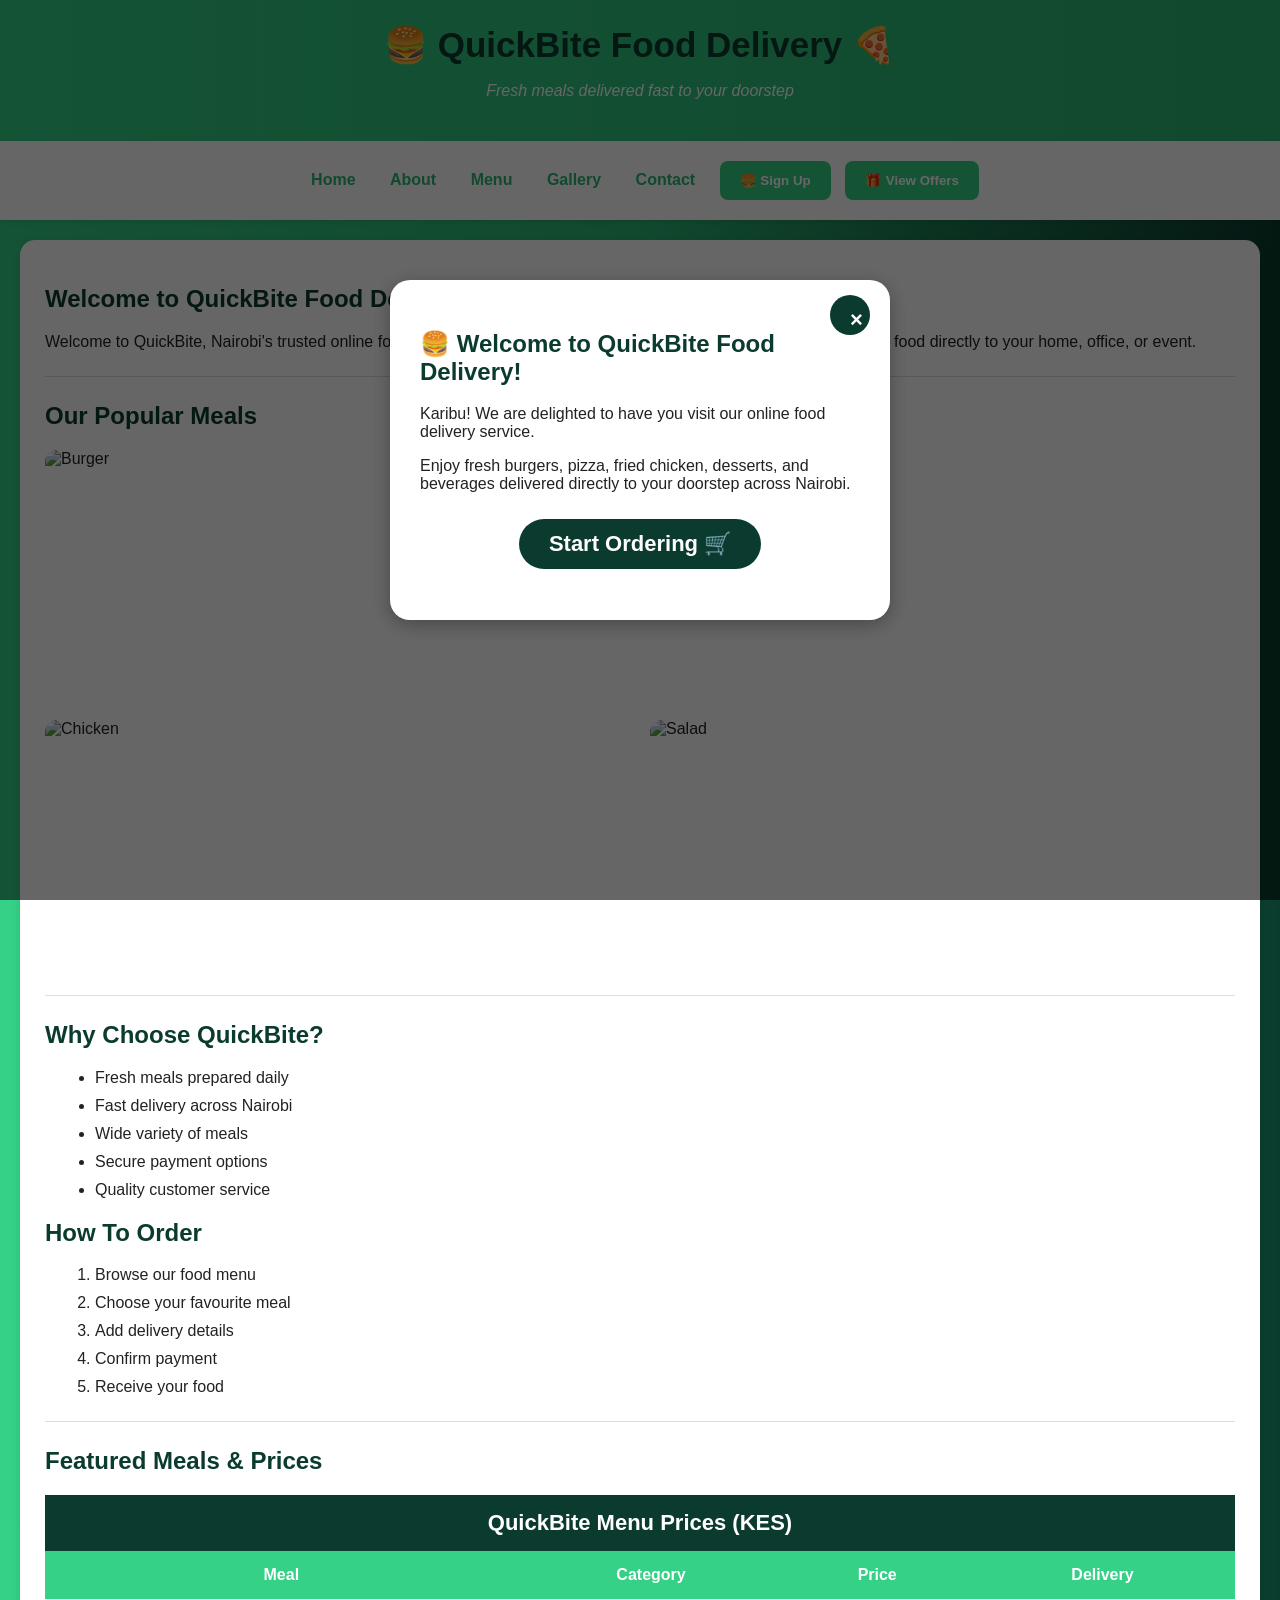
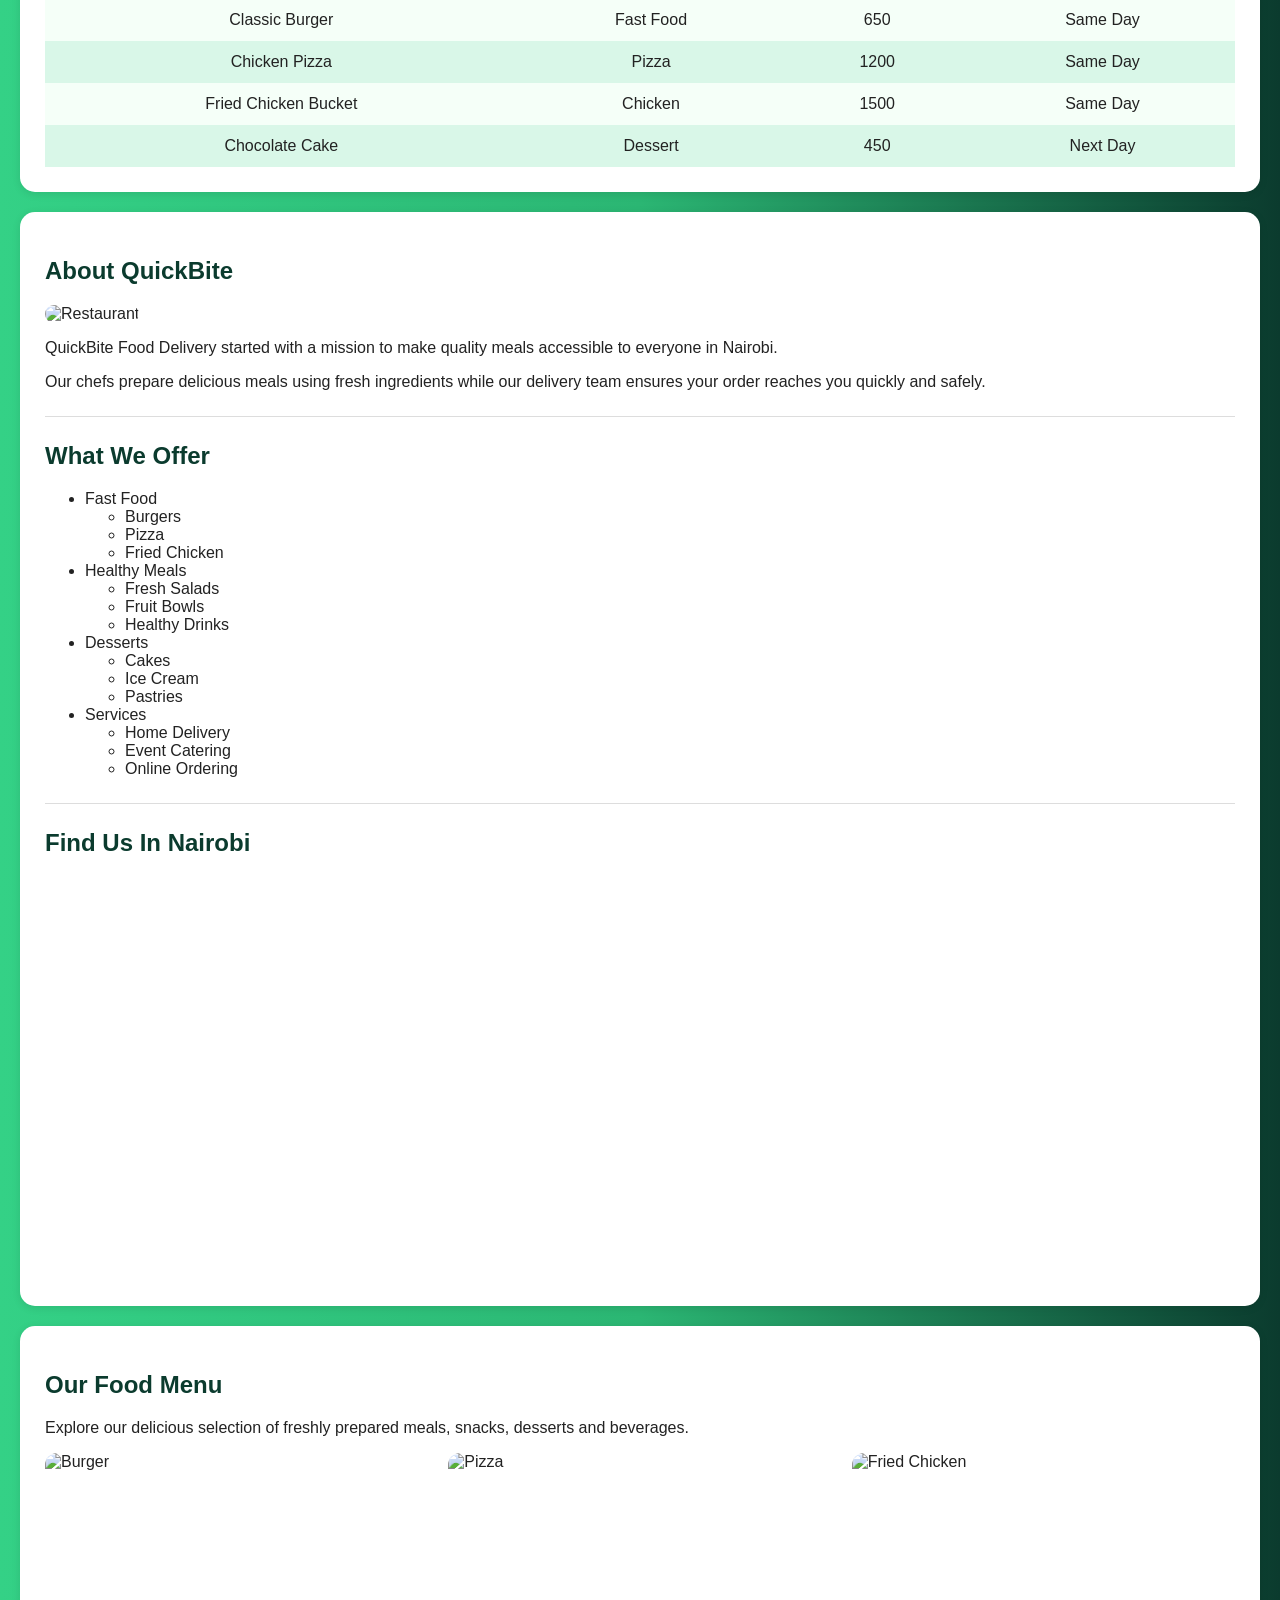
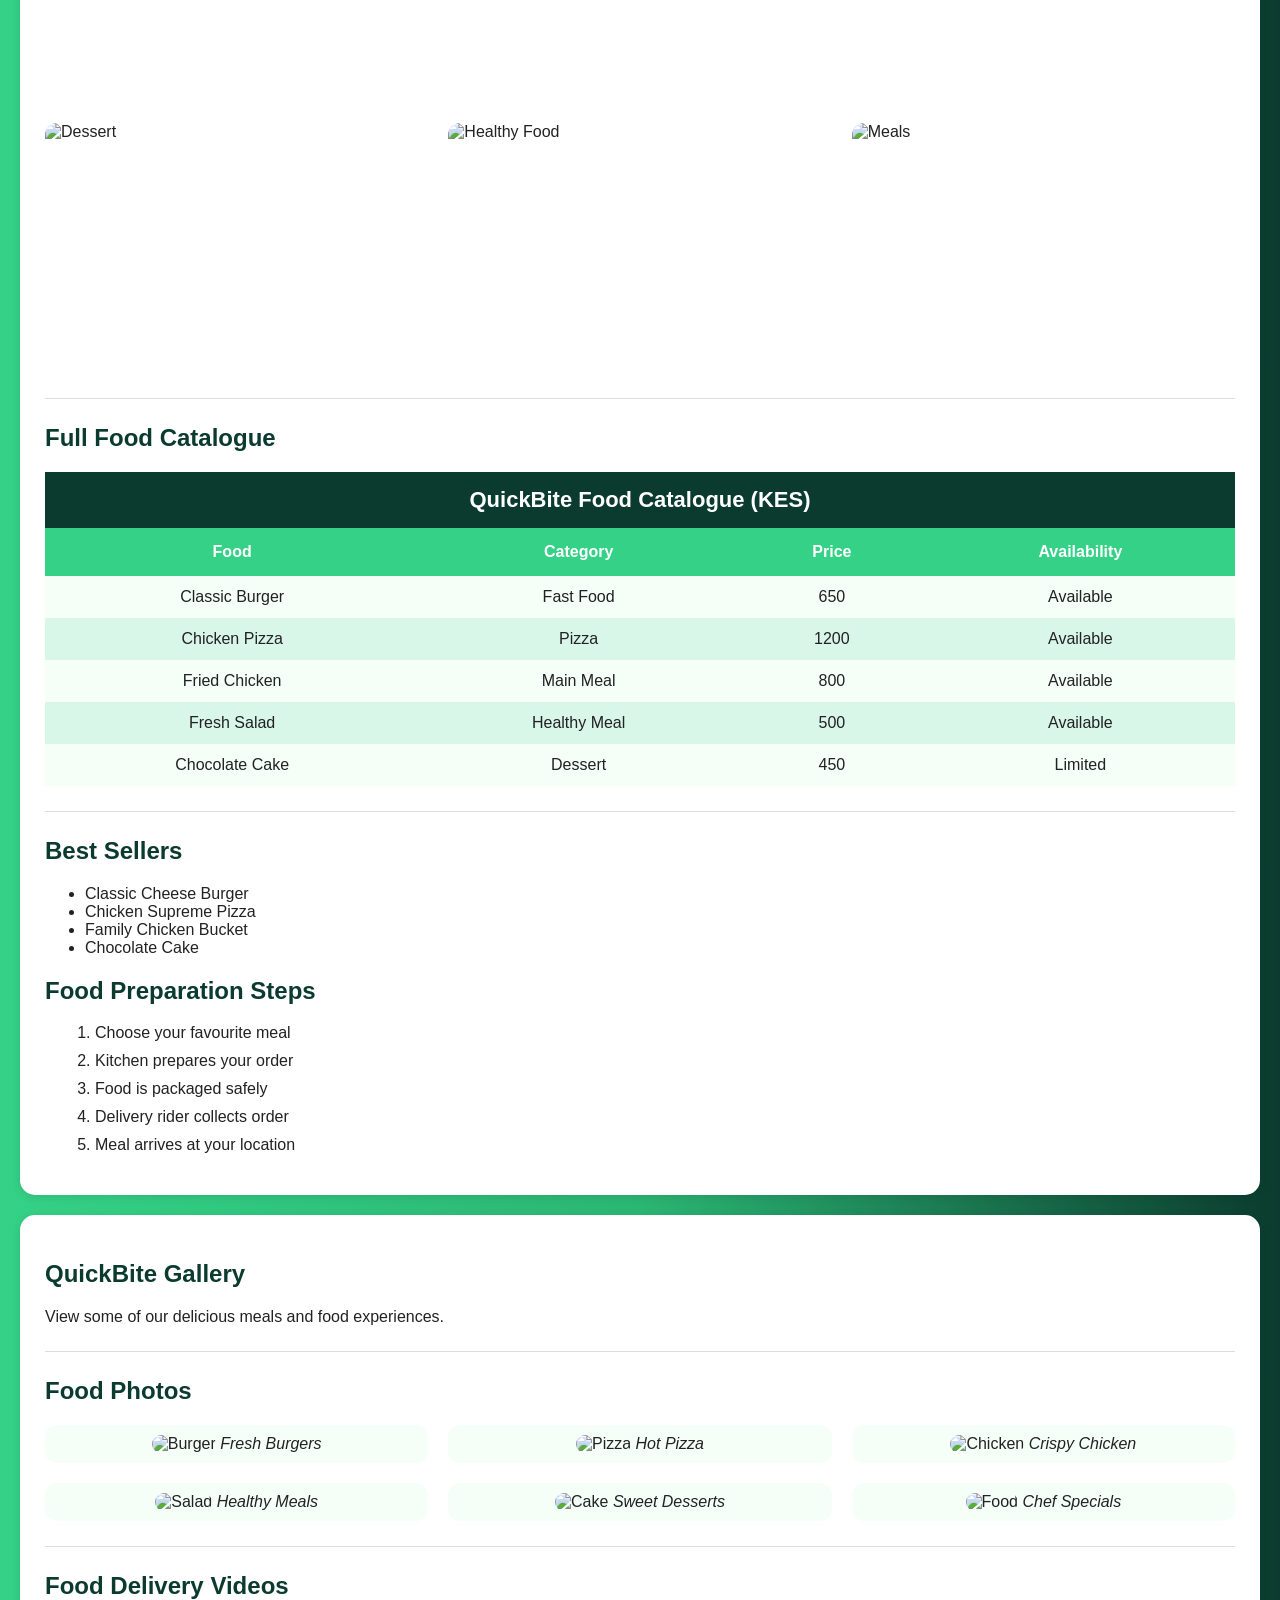
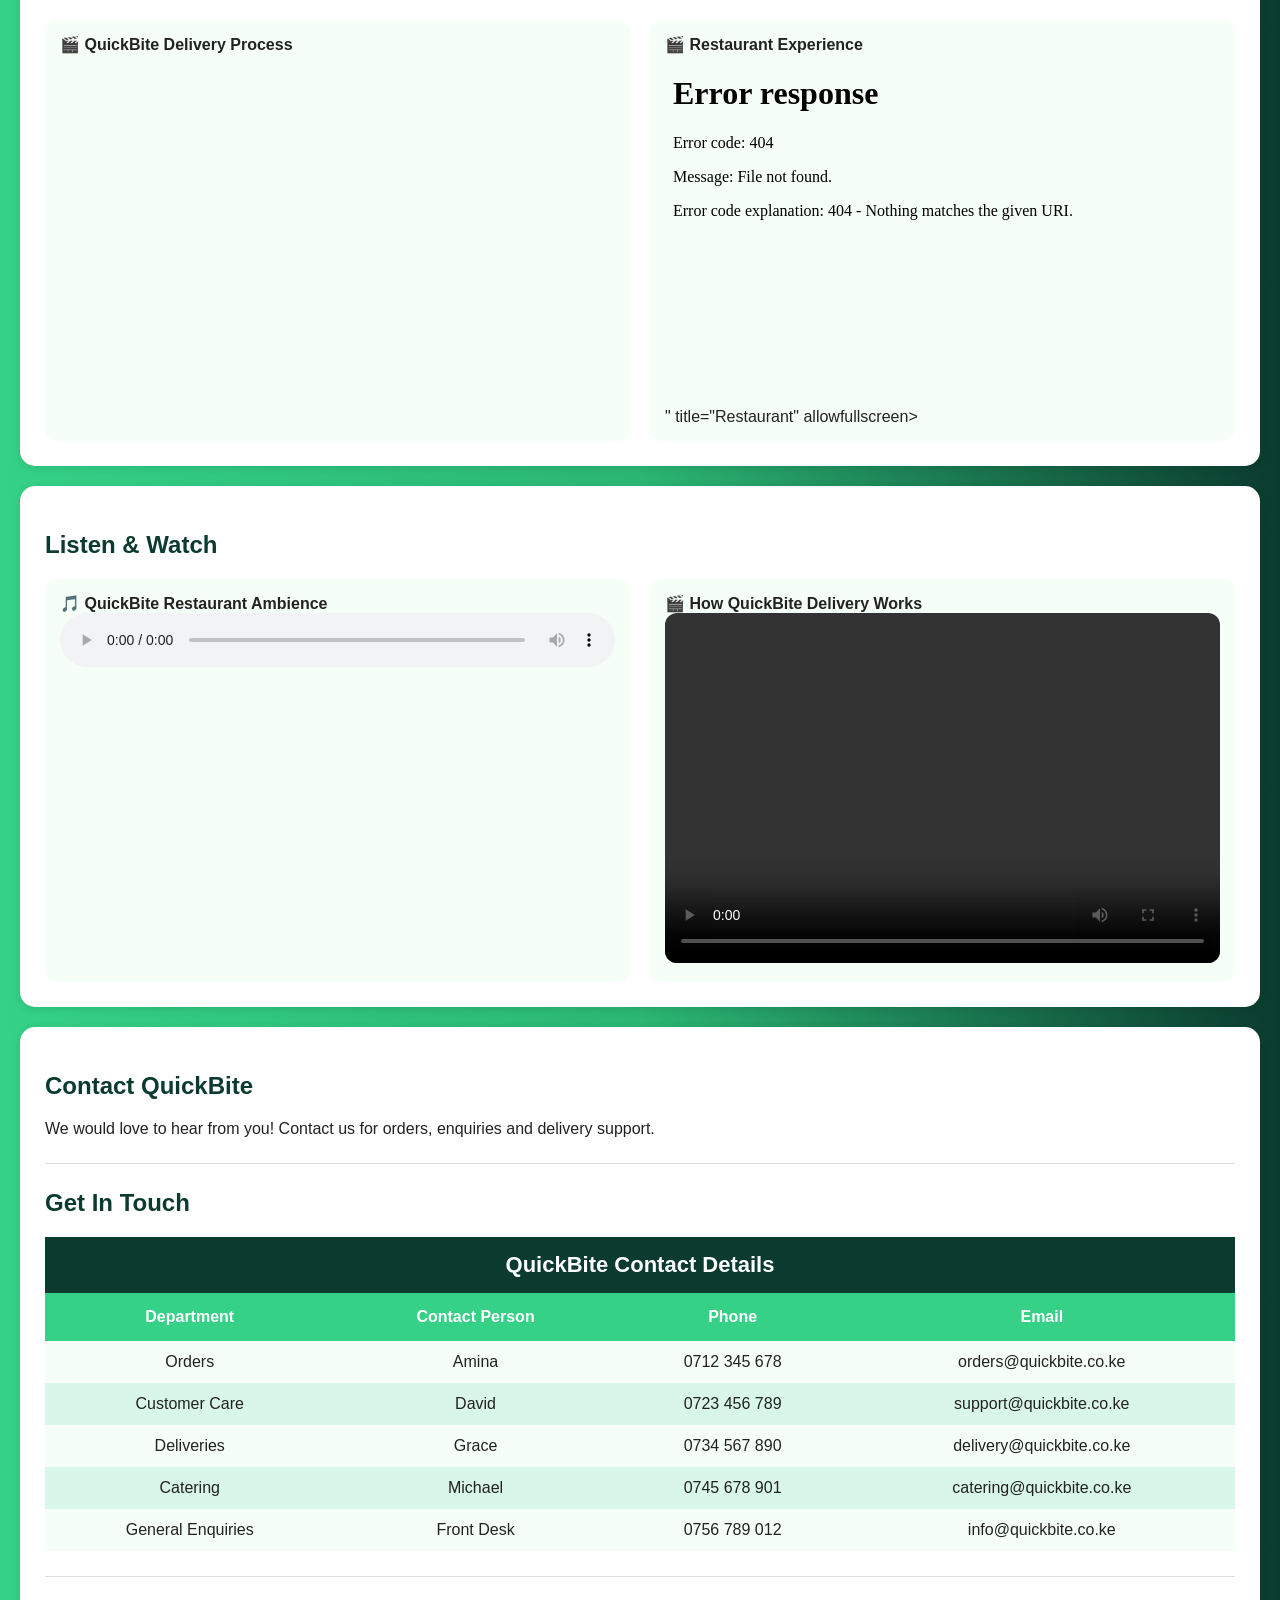
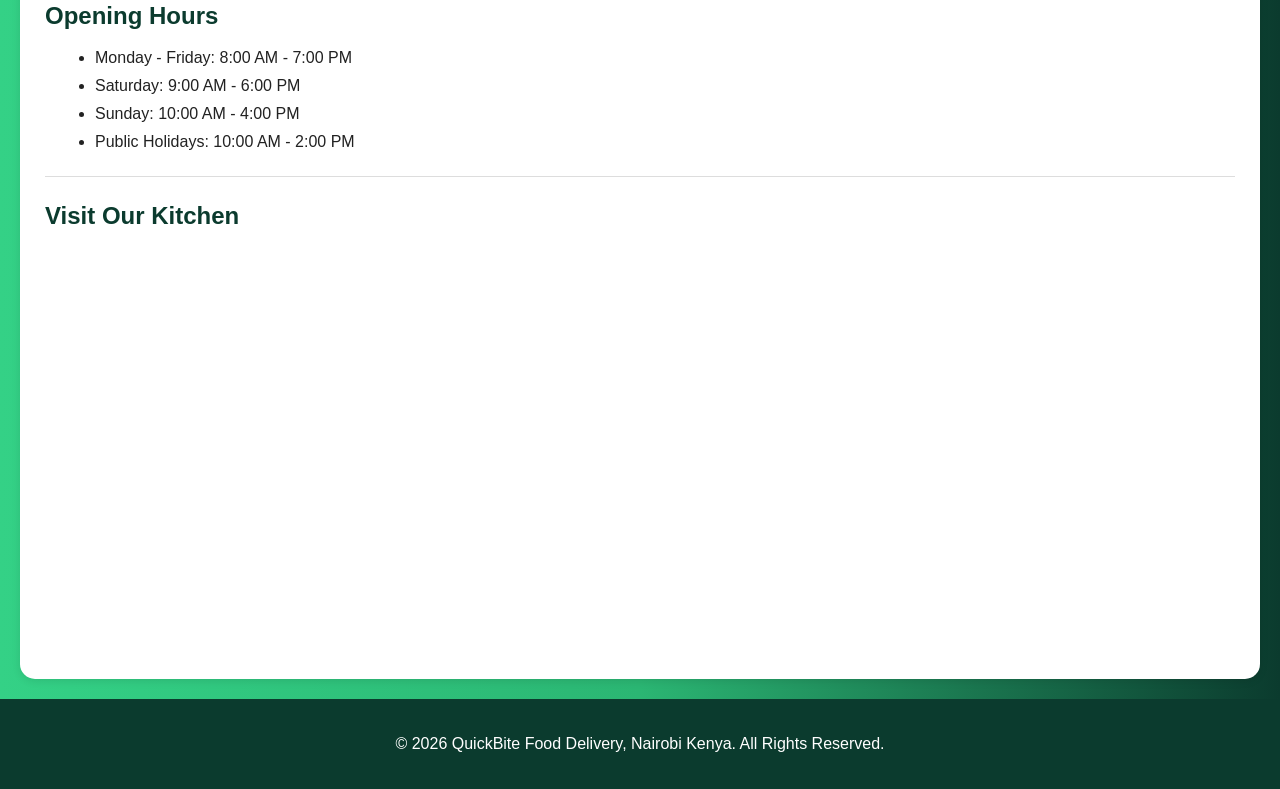
==== index.html @ 3ad2964c "Update" ====
<!DOCTYPE html>
<html lang="en">
<head>
<meta charset="UTF-8">
<meta name="viewport" content="width=device-width,initial-scale=1.0">
<title>QuickBite Food Delivery</title>
<link rel="stylesheet" href="styles.css">
</head>
<body>

<header>
<h1>🍔 QuickBite Food Delivery 🍕</h1>
<p><em>Fresh meals delivered fast to your doorstep</em></p>
</header>

<nav>
<a href="#home">Home</a>
<a href="#about">About</a>
<a href="#products">Menu</a>
<a href="#gallery">Gallery</a>
<a href="#contact">Contact</a>
<button onclick="openModal('signup-modal')">🍔 Sign Up</button>
<button onclick="openModal('promo-modal')">🎁 View Offers</button>
</nav>

<div class="modal-overlay" id="welcome-modal">
<div class="modal-box">
<button class="modal-close" onclick="closeModal('welcome-modal')">×</button>
<h2>🍔 Welcome to QuickBite Food Delivery!</h2>
<p>Karibu! We are delighted to have you visit our online food delivery service.</p>
<p>Enjoy fresh burgers, pizza, fried chicken, desserts, and beverages delivered directly to your doorstep across Nairobi.</p>
<p style="text-align:center;">
<button class="modal-close" onclick="closeModal('welcome-modal')" style="position:relative;top:auto;right:auto;width:auto;height:auto;padding:12px 30px;border-radius:25px;margin-top:10px;">Start Ordering 🛒</button>
</p>
</div>
</div>

<div class="modal-overlay" id="promo-modal">
<div class="modal-box">
<button class="modal-close" onclick="closeModal('promo-modal')">×</button>
<h2>🎁 QuickBite Special Offers!</h2>
<p>Limited-time discounts on our favourite meals:</p>
<div class="promo-deals">
<h3>🍔 This Week's Deals</h3>
<ul>
<li>Classic Burger — <span class="discount">20% OFF</span></li>
<li>Chicken Pizza — <span class="discount">15% OFF</span></li>
<li>Family Chicken Bucket — <span class="discount">25% OFF</span></li>
<li>Chocolate Cake — <span class="discount">10% OFF</span></li>
<li>Free Delivery on orders above <strong>KES 3000</strong></li>
</ul>
</div>
<p style="margin-top:15px;text-align:center;font-style:italic;color:#2BB673;">Use code <strong>QUICK20</strong> at checkout!</p>
<p style="text-align:center;">
<button onclick="closeModal('promo-modal');openModal('signup-modal')" style="background:linear-gradient(135deg,#0B3B2E,#34D186);color:white;border:none;padding:12px 30px;border-radius:25px;cursor:pointer;font-size:1em;font-weight:bold;">Sign Up To Order 🍔</button>
</p>
</div>
</div>

<div class="modal-overlay" id="signup-modal">
<div class="modal-box">
<button class="modal-close" onclick="closeModal('signup-modal')">×</button>
<h2>🍔 Create Your QuickBite Account</h2>
<p>Join QuickBite and receive exclusive food offers!</p>

<form class="signup-form" id="signup-form" novalidate>

<div class="form-group">
<label for="signup-name">Full Name *</label>
<input type="text" id="signup-name" placeholder="e.g. Arnold Karoki">
<span class="error-msg" id="signup-name-error"></span>
</div>

<div class="form-group">
<label for="signup-email">Email Address *</label>
<input type="email" id="signup-email" placeholder="e.g. stacey20@gmail.com">
<span class="error-msg" id="signup-email-error"></span>
</div>

<div class="form-group">
<label for="signup-phone">Phone Number *</label>
<input type="tel" id="signup-phone" placeholder="e.g. 0712345678">
<span class="error-msg" id="signup-phone-error"></span>
</div>

<div class="form-group">
<label for="signup-gender">Gender *</label>
<select id="signup-gender">
<option value="">-- Select Gender --</option>
<option value="male">Male</option>
<option value="female">Female</option>
<option value="other">Other</option>
</select>
<span class="error-msg" id="signup-gender-error"></span>
</div>

<button type="submit">Create Account 🍔</button>
<div class="success-msg" id="signup-success"></div>

</form>
</div>
</div>
<section id="home">

<h1>Welcome to QuickBite Food Delivery</h1>

<p>Welcome to QuickBite, Nairobi's trusted online food delivery service. We prepare fresh meals daily and deliver delicious food directly to your home, office, or event.</p>

<hr>

<h2>Our Popular Meals</h2>

<div class="image-grid">
<img src="https://images.unsplash.com/photo-1568901346375-23c9450c58cd?w=400" alt="Burger">
<img src="https://images.unsplash.com/photo-1513104890138-7c749659a591?w=400" alt="Pizza">
<img src="https://images.unsplash.com/photo-1626082927389-6cd097cdc6ec?w=400" alt="Chicken">
<img src="https://images.unsplash.com/photo-1546069901-ba9599a7e63c?w=400" alt="Salad">
</div>

<hr>

<h2>Why Choose QuickBite?</h2>

<ul class="bloom-list">
<li data-flower="🍔">Fresh meals prepared daily</li>
<li data-flower="🚚">Fast delivery across Nairobi</li>
<li data-flower="🍕">Wide variety of meals</li>
<li data-flower="💳">Secure payment options</li>
<li data-flower="⭐">Quality customer service</li>
</ul>

<h2>How To Order</h2>

<ol class="garden-path">
<li>Browse our food menu</li>
<li>Choose your favourite meal</li>
<li>Add delivery details</li>
<li>Confirm payment</li>
<li>Receive your food</li>
</ol>

<hr>

<h2>Featured Meals & Prices</h2>

<table>
<caption>QuickBite Menu Prices (KES)</caption>
<thead>
<tr>
<th>Meal</th>
<th>Category</th>
<th>Price</th>
<th>Delivery</th>
</tr>
</thead>

<tbody>
<tr>
<td>Classic Burger</td>
<td>Fast Food</td>
<td>650</td>
<td>Same Day</td>
</tr>

<tr>
<td>Chicken Pizza</td>
<td>Pizza</td>
<td>1200</td>
<td>Same Day</td>
</tr>

<tr>
<td>Fried Chicken Bucket</td>
<td>Chicken</td>
<td>1500</td>
<td>Same Day</td>
</tr>

<tr>
<td>Chocolate Cake</td>
<td>Dessert</td>
<td>450</td>
<td>Next Day</td>
</tr>
</tbody>
</table>

</section>


<section id="about">

<h1>About QuickBite</h1>

<img class="about-image" src="https://images.unsplash.com/photo-1552566626-52f8b828add9?w=400" alt="Restaurant">

<p>QuickBite Food Delivery started with a mission to make quality meals accessible to everyone in Nairobi.</p>

<p>Our chefs prepare delicious meals using fresh ingredients while our delivery team ensures your order reaches you quickly and safely.</p>

<hr>

<h2>What We Offer</h2>

<ul>

<li>Fast Food
<ul>
<li>Burgers</li>
<li>Pizza</li>
<li>Fried Chicken</li>
</ul>
</li>

<li>Healthy Meals
<ul>
<li>Fresh Salads</li>
<li>Fruit Bowls</li>
<li>Healthy Drinks</li>
</ul>
</li>

<li>Desserts
<ul>
<li>Cakes</li>
<li>Ice Cream</li>
<li>Pastries</li>
</ul>
</li>

<li>Services
<ul>
<li>Home Delivery</li>
<li>Event Catering</li>
<li>Online Ordering</li>
</ul>
</li>

</ul>

<hr>

<h2>Find Us In Nairobi</h2>

<div class="map-wrap">
<iframe src="https://www.google.com/maps/embed?pb=!1m18!1m12!1m3!1d255282.35096055823!2d36.70730744863281!3d-1.3032035000000113" loading="lazy" title="QuickBite Location"></iframe>
</div>

</section>
<section id="products">

<h1>Our Food Menu</h1>

<p>Explore our delicious selection of freshly prepared meals, snacks, desserts and beverages.</p>

<div class="image-grid image-grid-3">

<img src="https://images.unsplash.com/photo-1568901346375-23c9450c58cd?w=300" alt="Burger">
<img src="https://images.unsplash.com/photo-1513104890138-7c749659a591?w=300" alt="Pizza">
<img src="https://images.unsplash.com/photo-1626082927389-6cd097cdc6ec?w=300" alt="Fried Chicken">
<img src="https://images.unsplash.com/photo-1551024506-0bccd828d307?w=300" alt="Dessert">
<img src="https://images.unsplash.com/photo-1546069901-ba9599a7e63c?w=300" alt="Healthy Food">
<img src="https://images.unsplash.com/photo-1498837167922-ddd27525d352?w=300" alt="Meals">

</div>

<hr>

<h2>Full Food Catalogue</h2>

<table>

<caption>QuickBite Food Catalogue (KES)</caption>

<thead>
<tr>
<th>Food</th>
<th>Category</th>
<th>Price</th>
<th>Availability</th>
</tr>
</thead>

<tbody>

<tr>
<td>Classic Burger</td>
<td>Fast Food</td>
<td>650</td>
<td>Available</td>
</tr>

<tr>
<td>Chicken Pizza</td>
<td>Pizza</td>
<td>1200</td>
<td>Available</td>
</tr>

<tr>
<td>Fried Chicken</td>
<td>Main Meal</td>
<td>800</td>
<td>Available</td>
</tr>

<tr>
<td>Fresh Salad</td>
<td>Healthy Meal</td>
<td>500</td>
<td>Available</td>
</tr>

<tr>
<td>Chocolate Cake</td>
<td>Dessert</td>
<td>450</td>
<td>Limited</td>
</tr>

</tbody>

</table>

<hr>

<h2>Best Sellers</h2>

<ul>
<li>Classic Cheese Burger</li>
<li>Chicken Supreme Pizza</li>
<li>Family Chicken Bucket</li>
<li>Chocolate Cake</li>
</ul>

<h2>Food Preparation Steps</h2>

<ol class="garden-path">
<li>Choose your favourite meal</li>
<li>Kitchen prepares your order</li>
<li>Food is packaged safely</li>
<li>Delivery rider collects order</li>
<li>Meal arrives at your location</li>
</ol>

</section>


<section id="gallery">

<h1>QuickBite Gallery</h1>

<p>View some of our delicious meals and food experiences.</p>

<hr>

<h2>Food Photos</h2>

<div class="gallery-grid">

<div class="gallery-card">
<img src="https://images.unsplash.com/photo-1568901346375-23c9450c58cd?w=220" alt="Burger">
<em>Fresh Burgers</em>
</div>

<div class="gallery-card">
<img src="https://images.unsplash.com/photo-1513104890138-7c749659a591?w=220" alt="Pizza">
<em>Hot Pizza</em>
</div>

<div class="gallery-card">
<img src="https://images.unsplash.com/photo-1626082927389-6cd097cdc6ec?w=220" alt="Chicken">
<em>Crispy Chicken</em>
</div>

<div class="gallery-card">
<img src="https://images.unsplash.com/photo-1546069901-ba9599a7e63c?w=220" alt="Salad">
<em>Healthy Meals</em>
</div>

<div class="gallery-card">
<img src="https://images.unsplash.com/photo-1551024506-0bccd828d307?w=220" alt="Cake">
<em>Sweet Desserts</em>
</div>

<div class="gallery-card">
<img src="https://images.unsplash.com/photo-1498837167922-ddd27525d352?w=220" alt="Food">
<em>Chef Specials</em>
</div>

</div>

<hr>

<h2>Food Delivery Videos</h2>

<div class="media-grid">

<div class="media-card">

<strong>🎬 QuickBite Delivery Process</strong>

<iframe src="https://www.youtube.com/embed/rd5aFXTJXHY" title="Food Delivery" allowfullscreen></iframe>

</div>


<div class="media-card">

<strong>🎬 Restaurant Experience</strong>

<iframe src="<iframe width="560" height="315" src="https://www.youtube.com/embed/vrhZR1tgXAo?si=Bx2jG5XWw_-1_X_0" title="YouTube video player" frameborder="0" allow="accelerometer; autoplay; clipboard-write; encrypted-media; gyroscope; picture-in-picture; web-share" referrerpolicy="strict-origin-when-cross-origin" allowfullscreen></iframe>" title="Restaurant" allowfullscreen></iframe>

</div>

</div>

</section>


<section>

<h2>Listen & Watch</h2>

<div class="media-grid">

<div class="media-card">

<strong>🎵 QuickBite Restaurant Ambience</strong>

<audio controls>

<source src="https://www.soundhelix.com/examples/mp3/SoundHelix-Song-5.mp3" type="audio/mpeg">

Your browser does not support audio.

</audio>

</div>


<div class="media-card">

<strong>🎬 How QuickBite Delivery Works</strong>

<video controls>

<source src="https://www.shutterstock.com/shutterstock/videos/3468714949/preview/stock-footage-free-delivery-and-express-shipping-vehicle-vector-animation-k-stock-video-for-editing-element.mp4" type="video/mp4">

Your browser does not support video.

</video>

</div>

</div>

</section>
<section id="contact">

<h1>Contact QuickBite</h1>

<p>We would love to hear from you! Contact us for orders, enquiries and delivery support.</p>

<hr>

<h2>Get In Touch</h2>

<table>

<caption>QuickBite Contact Details</caption>

<thead>
<tr>
<th>Department</th>
<th>Contact Person</th>
<th>Phone</th>
<th>Email</th>
</tr>
</thead>

<tbody>

<tr>
<td>Orders</td>
<td>Amina</td>
<td>0712 345 678</td>
<td>orders@quickbite.co.ke</td>
</tr>

<tr>
<td>Customer Care</td>
<td>David</td>
<td>0723 456 789</td>
<td>support@quickbite.co.ke</td>
</tr>

<tr>
<td>Deliveries</td>
<td>Grace</td>
<td>0734 567 890</td>
<td>delivery@quickbite.co.ke</td>
</tr>

<tr>
<td>Catering</td>
<td>Michael</td>
<td>0745 678 901</td>
<td>catering@quickbite.co.ke</td>
</tr>

<tr>
<td>General Enquiries</td>
<td>Front Desk</td>
<td>0756 789 012</td>
<td>info@quickbite.co.ke</td>
</tr>

</tbody>

</table>


<hr>


<h2>Opening Hours</h2>

<ul class="bloom-list">

<li data-flower="🌅">Monday - Friday: 8:00 AM - 7:00 PM</li>

<li data-flower="🍔">Saturday: 9:00 AM - 6:00 PM</li>

<li data-flower="🚚">Sunday: 10:00 AM - 4:00 PM</li>

<li data-flower="🎉">Public Holidays: 10:00 AM - 2:00 PM</li>

</ul>


<hr>


<h2>Visit Our Kitchen</h2>

<div class="map-wrap">

<iframe src="https://www.google.com/maps/embed?pb=!1m18!1m12!1m3!1d255282.35096055823!2d36.70730744863281!3d-1.3032035000000113" allowfullscreen="" loading="lazy" title="QuickBite Nairobi Location"></iframe>

</div>

</section>


<footer>

<p>
&copy; 2026 QuickBite Food Delivery, Nairobi Kenya. All Rights Reserved.
</p>

</footer>


<script src="script.js"></script>


</body>

</html>
---- styles.css ----
*{
box-sizing:border-box;
}

body{
background:linear-gradient(to right,#34D186,#2BB673,#0B3B2E);
color:#222;
font-family:Arial,sans-serif;
margin:0;
}

header{
text-align:center;
background:linear-gradient(to right,#34D186,#2BB673);
color:white;
padding:25px;
}

header h1{
margin:0;
font-size:35px;
}

nav{
background:white;
padding:15px;
text-align:center;
box-shadow:0 2px 5px rgba(0,0,0,.1);
}

nav a{
color:#2BB673;
text-decoration:none;
font-weight:bold;
margin:0 15px;
}

nav a:hover{
color:#0B3B2E;
}

button{
background:#34D186;
color:white;
border:none;
padding:12px 20px;
border-radius:8px;
cursor:pointer;
font-weight:bold;
margin:5px;
}

button:hover{
background:#2BB673;
}

section{
background:white;
margin:20px;
padding:25px;
border-radius:15px;
box-shadow:0 2px 8px rgba(0,0,0,.1);
}

h1,h2,h3{
color:#0B3B2E;
}

hr{
border:none;
height:1px;
background:#ddd;
margin:25px 0;
}

.image-grid{
display:grid;
grid-template-columns:repeat(2,1fr);
gap:20px;
}

.image-grid img{
width:100%;
height:250px;
object-fit:cover;
border-radius:12px;
}

.image-grid-3{
grid-template-columns:repeat(3,1fr);
}

.gallery-grid{
display:grid;
grid-template-columns:repeat(3,1fr);
gap:20px;
}

.gallery-card{
background:#f5fff8;
padding:10px;
border-radius:12px;
text-align:center;
}

.gallery-card img{
width:100%;
height:200px;
object-fit:cover;
border-radius:10px;
}

.media-grid{
display:grid;
grid-template-columns:repeat(2,1fr);
gap:20px;
}

.media-card{
background:#f5fff8;
padding:15px;
border-radius:12px;
}

iframe,
video{
width:100%;
height:350px;
border-radius:12px;
border:none;
}

audio{
width:100%;
}

.about-image{
width:300px;
border-radius:15px;
}

table{
width:100%;
border-collapse:collapse;
background:white;
}

caption{
background:#0B3B2E;
color:white;
font-size:22px;
font-weight:bold;
padding:15px;
}

th{
background:#34D186;
color:white;
padding:15px;
}

td{
padding:12px;
text-align:center;
}

tr:nth-child(even){
background:#d9f7e8;
}

tr:nth-child(odd){
background:#f5fff8;
}

.bloom-list li,
.garden-path li{
margin:10px;
}

.map-wrap iframe{
height:400px;
}

footer{
background:#0B3B2E;
color:white;
text-align:center;
padding:20px;
margin-top:20px;
}


/* MODAL SYSTEM */

.modal-overlay{
position:fixed;
top:0;
left:0;
width:100%;
height:100%;
background:rgba(0,0,0,.6);
display:none;
justify-content:center;
align-items:center;
z-index:1000;
}

.modal-overlay.active{
display:flex;
}

.modal-box{
background:white;
width:90%;
max-width:500px;
padding:30px;
border-radius:20px;
position:relative;
box-shadow:0 5px 20px rgba(0,0,0,.3);
animation:popup .3s ease;
}

@keyframes popup{
from{
transform:scale(.7);
opacity:0;
}
to{
transform:scale(1);
opacity:1;
}
}

.modal-close{
position:absolute;
top:10px;
right:15px;
background:#0B3B2E;
color:white;
font-size:22px;
width:40px;
height:40px;
border-radius:50%;
}


/* PROMO */

.promo-deals{
background:#f5fff8;
padding:15px;
border-radius:10px;
}

.discount{
color:#2BB673;
font-weight:bold;
}


/* FORM */

.signup-form{
margin-top:20px;
}

.form-group{
margin-bottom:15px;
}

.form-group label{
display:block;
font-weight:bold;
margin-bottom:5px;
color:#0B3B2E;
}

.form-group input,
.form-group select{
width:100%;
padding:12px;
border:1px solid #ccc;
border-radius:8px;
font-size:16px;
}

.form-group input:focus,
.form-group select:focus{
outline:none;
border-color:#34D186;
}


.error-msg{
display:block;
color:red;
font-size:14px;
margin-top:5px;
}

.success-msg{
display:none;
background:#d9f7e8;
color:#0B3B2E;
padding:15px;
margin-top:15px;
border-radius:10px;
font-weight:bold;
}

.success-msg.show{
display:block;
}


.invalid{
border:2px solid red!important;
}


/* LINKS */

a{
color:#2BB673;
}

a:hover{
color:#0B3B2E;
}


/* RESPONSIVE */

@media(max-width:768px){

nav a{
display:block;
margin:10px;
}

.image-grid,
.image-grid-3,
.gallery-grid,
.media-grid{
grid-template-columns:1fr;
}

section{
margin:10px;
padding:15px;
}

header h1{
font-size:25px;
}

table{
font-size:14px;
}

}
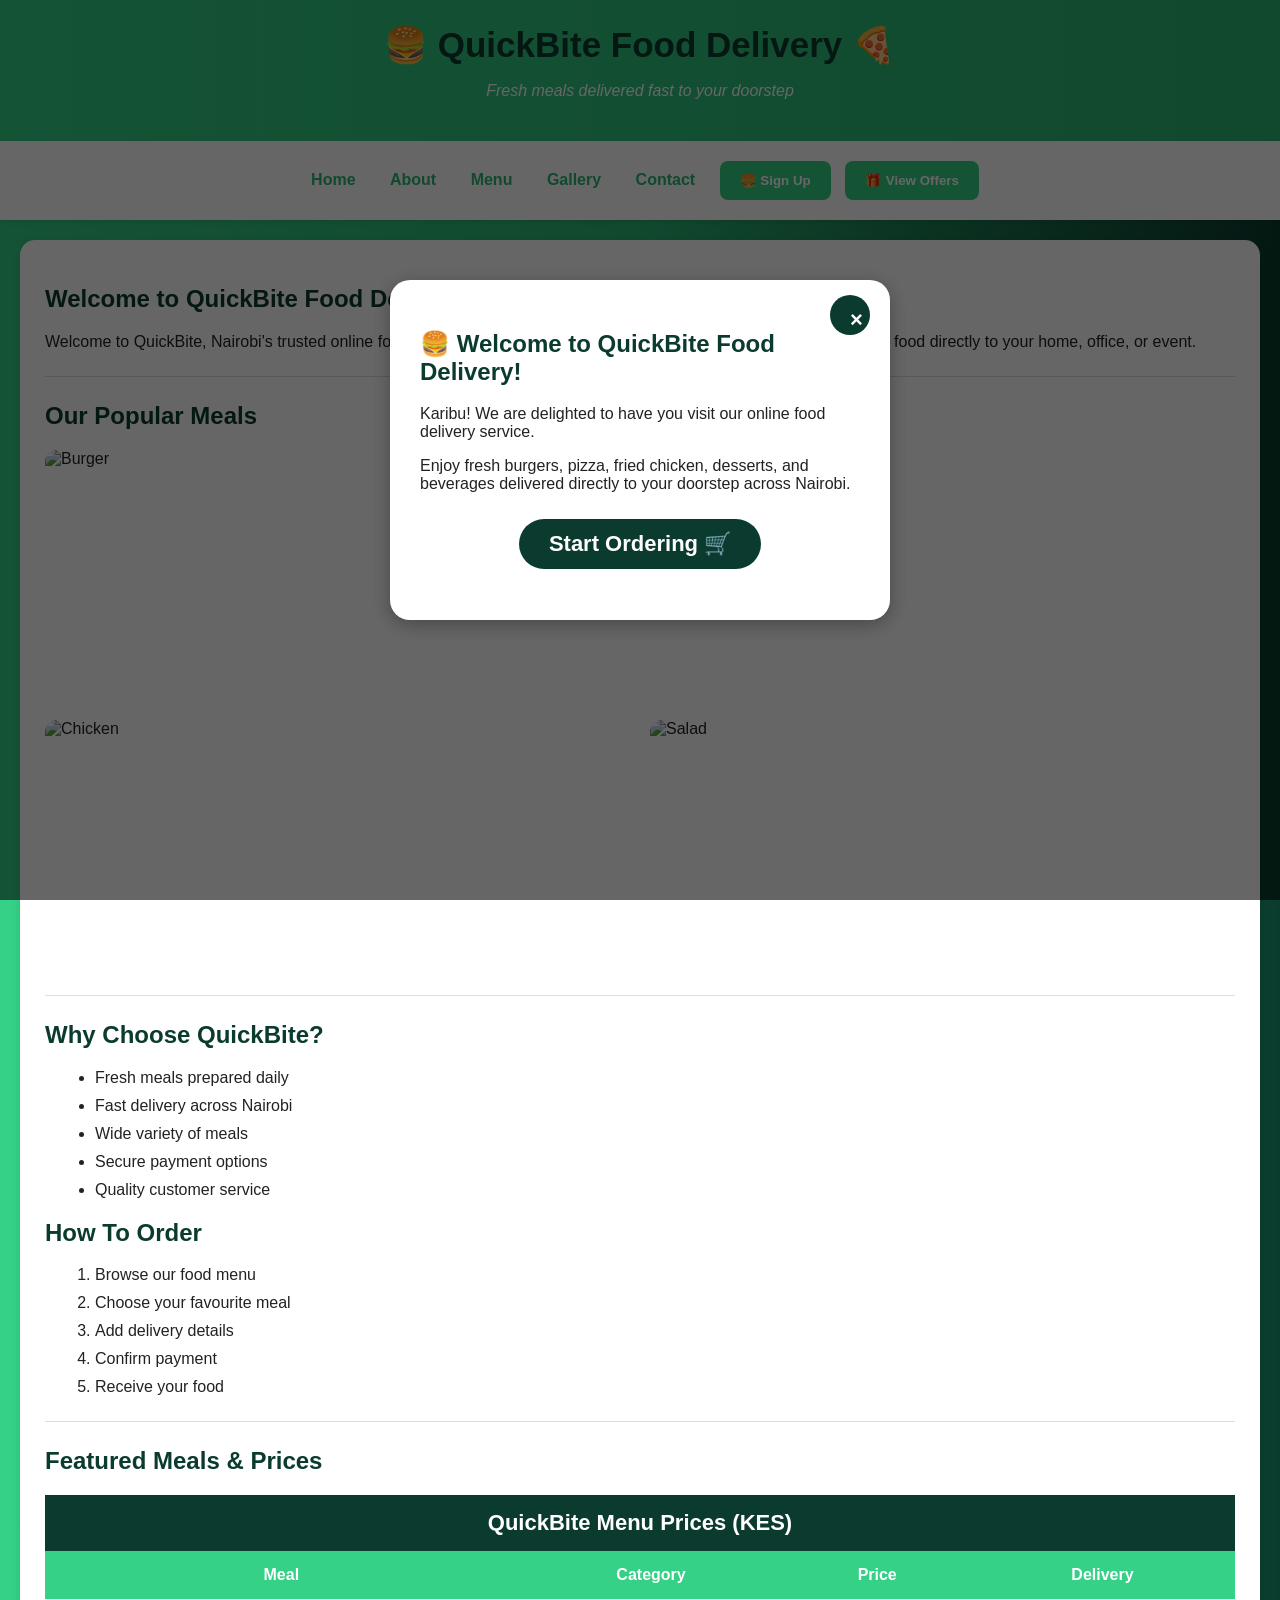
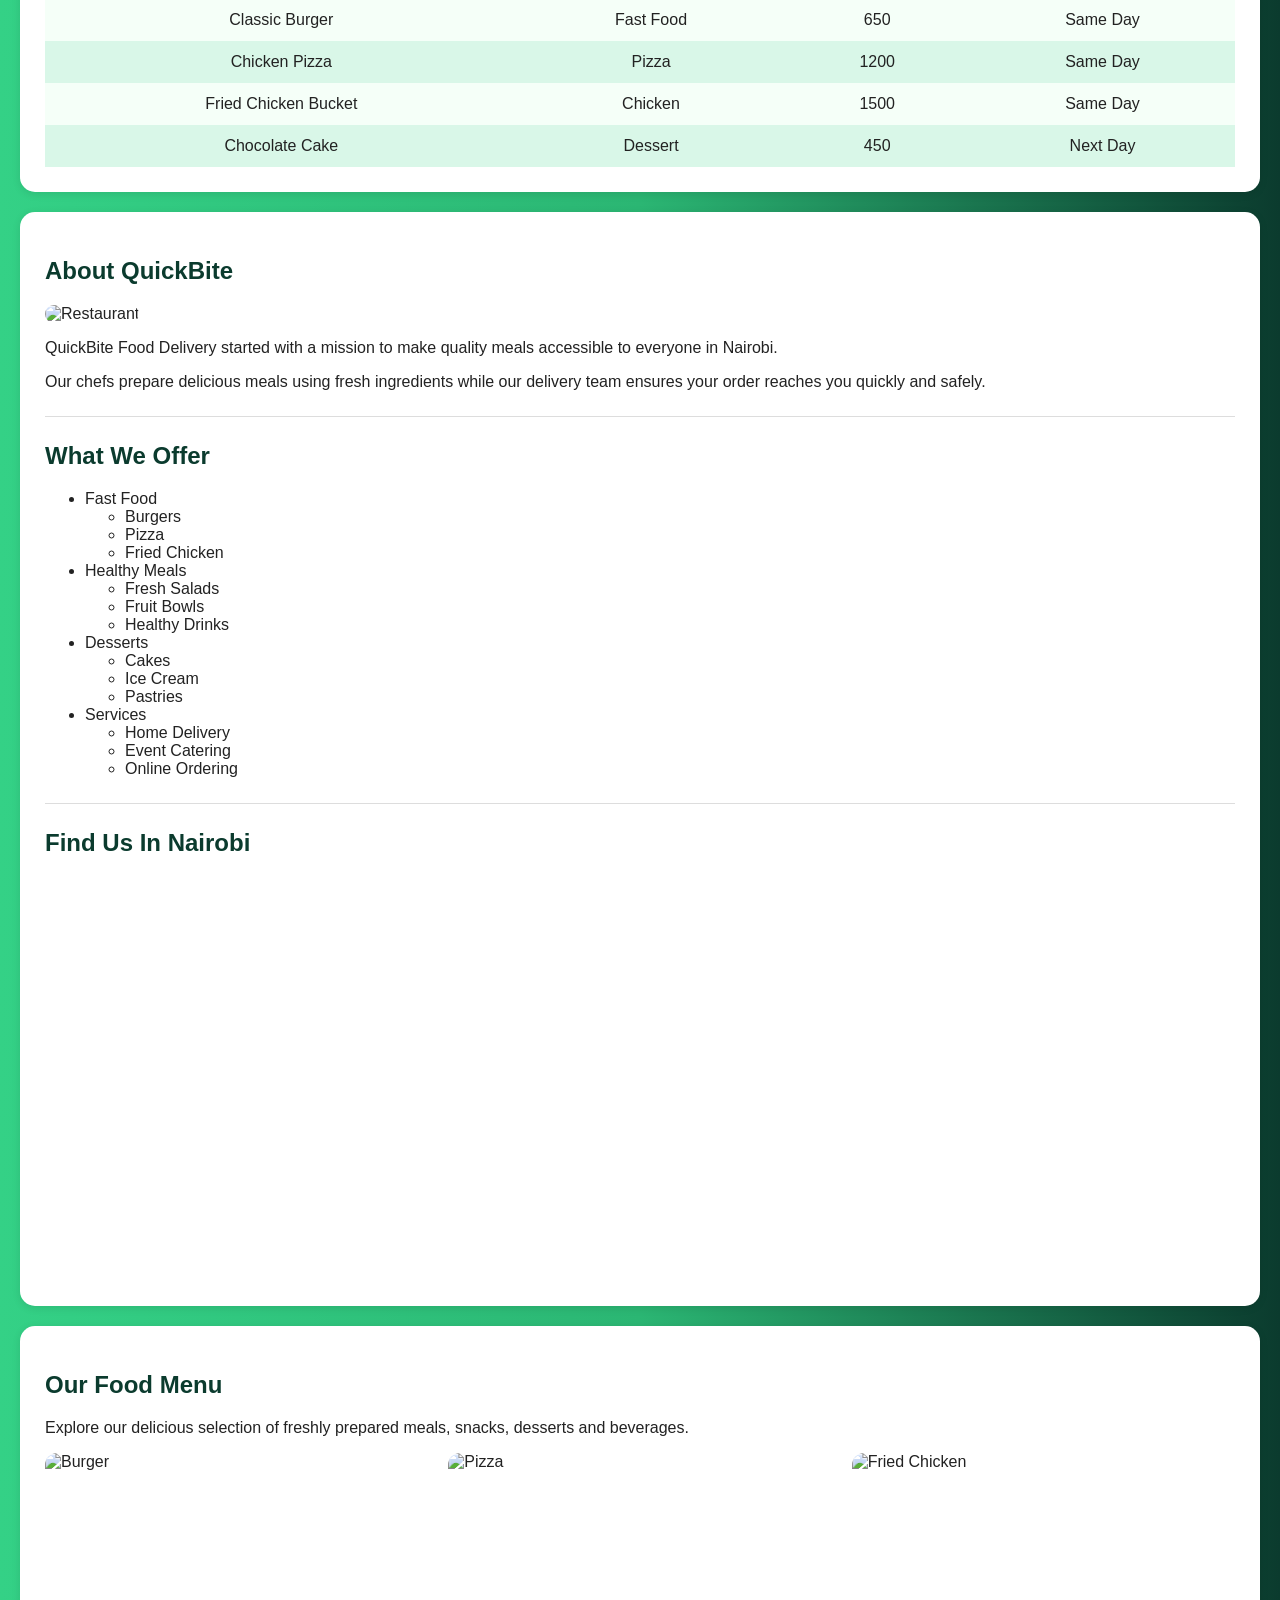
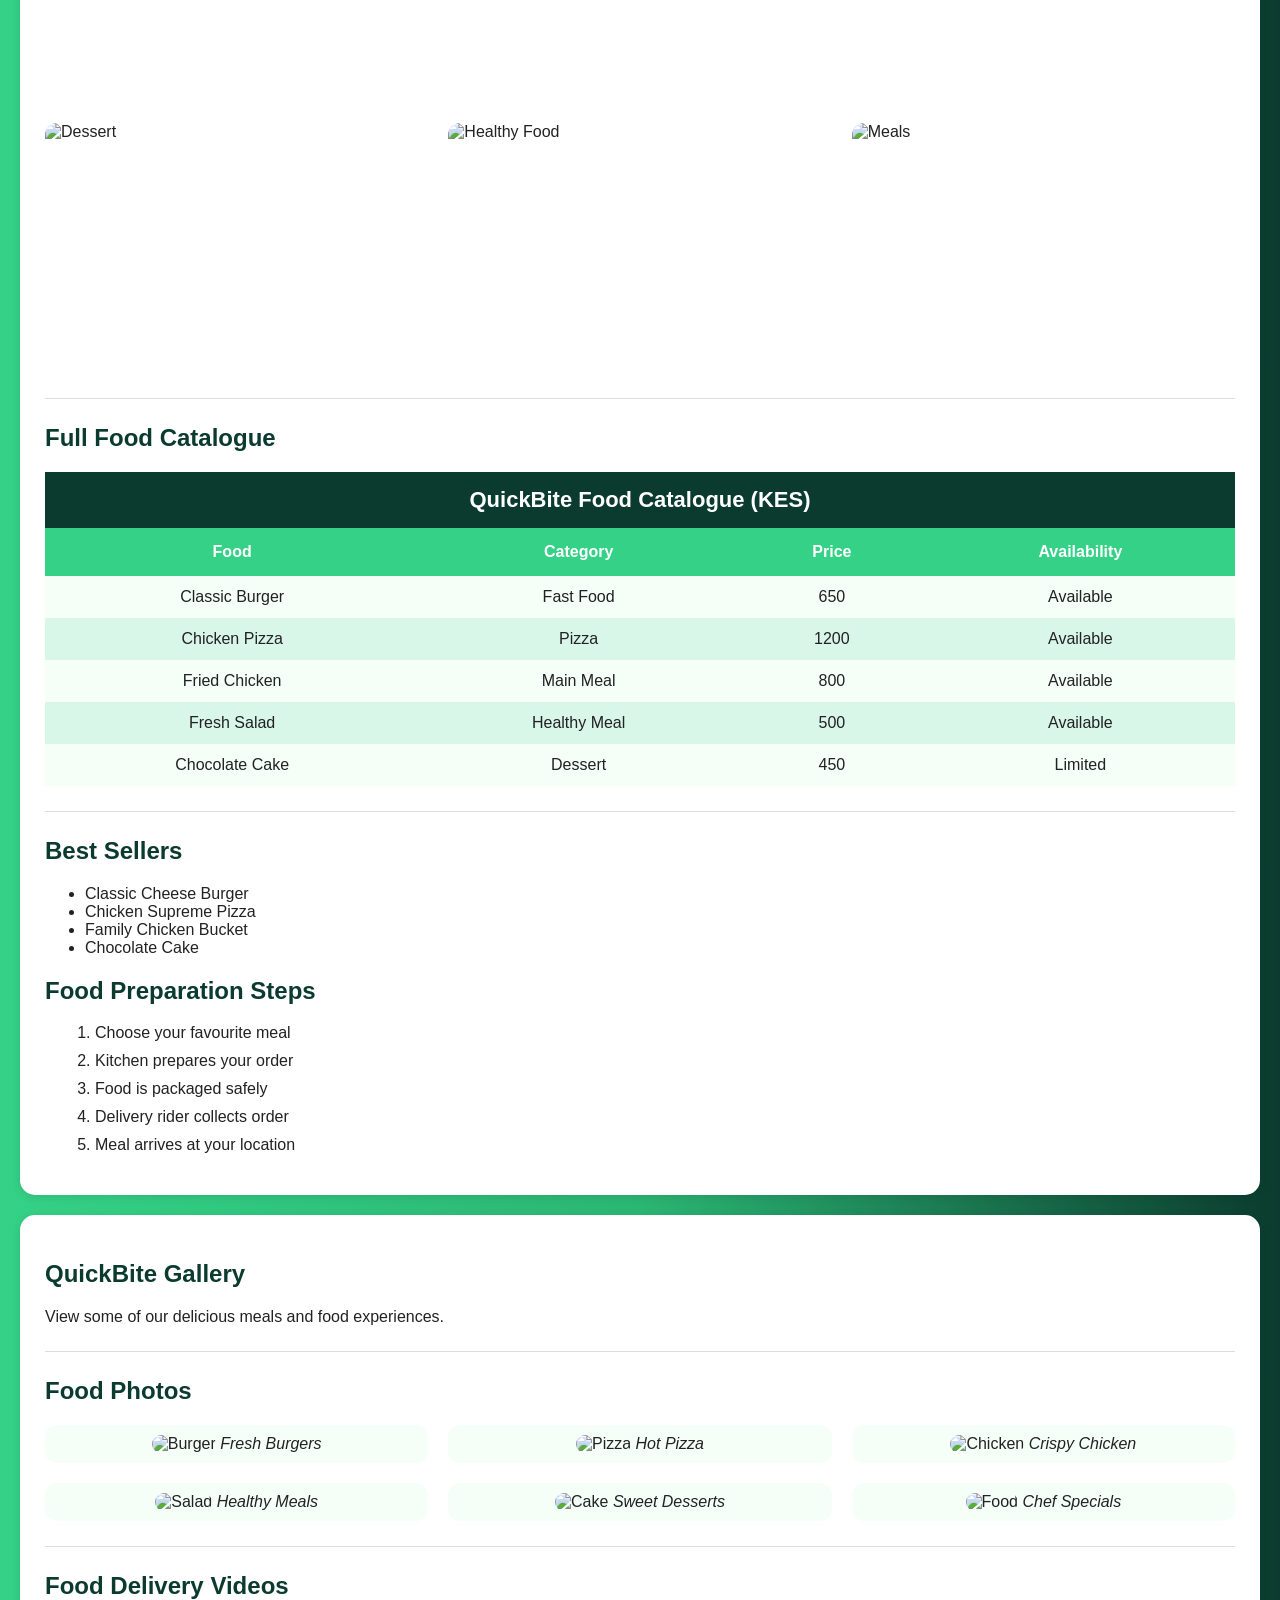
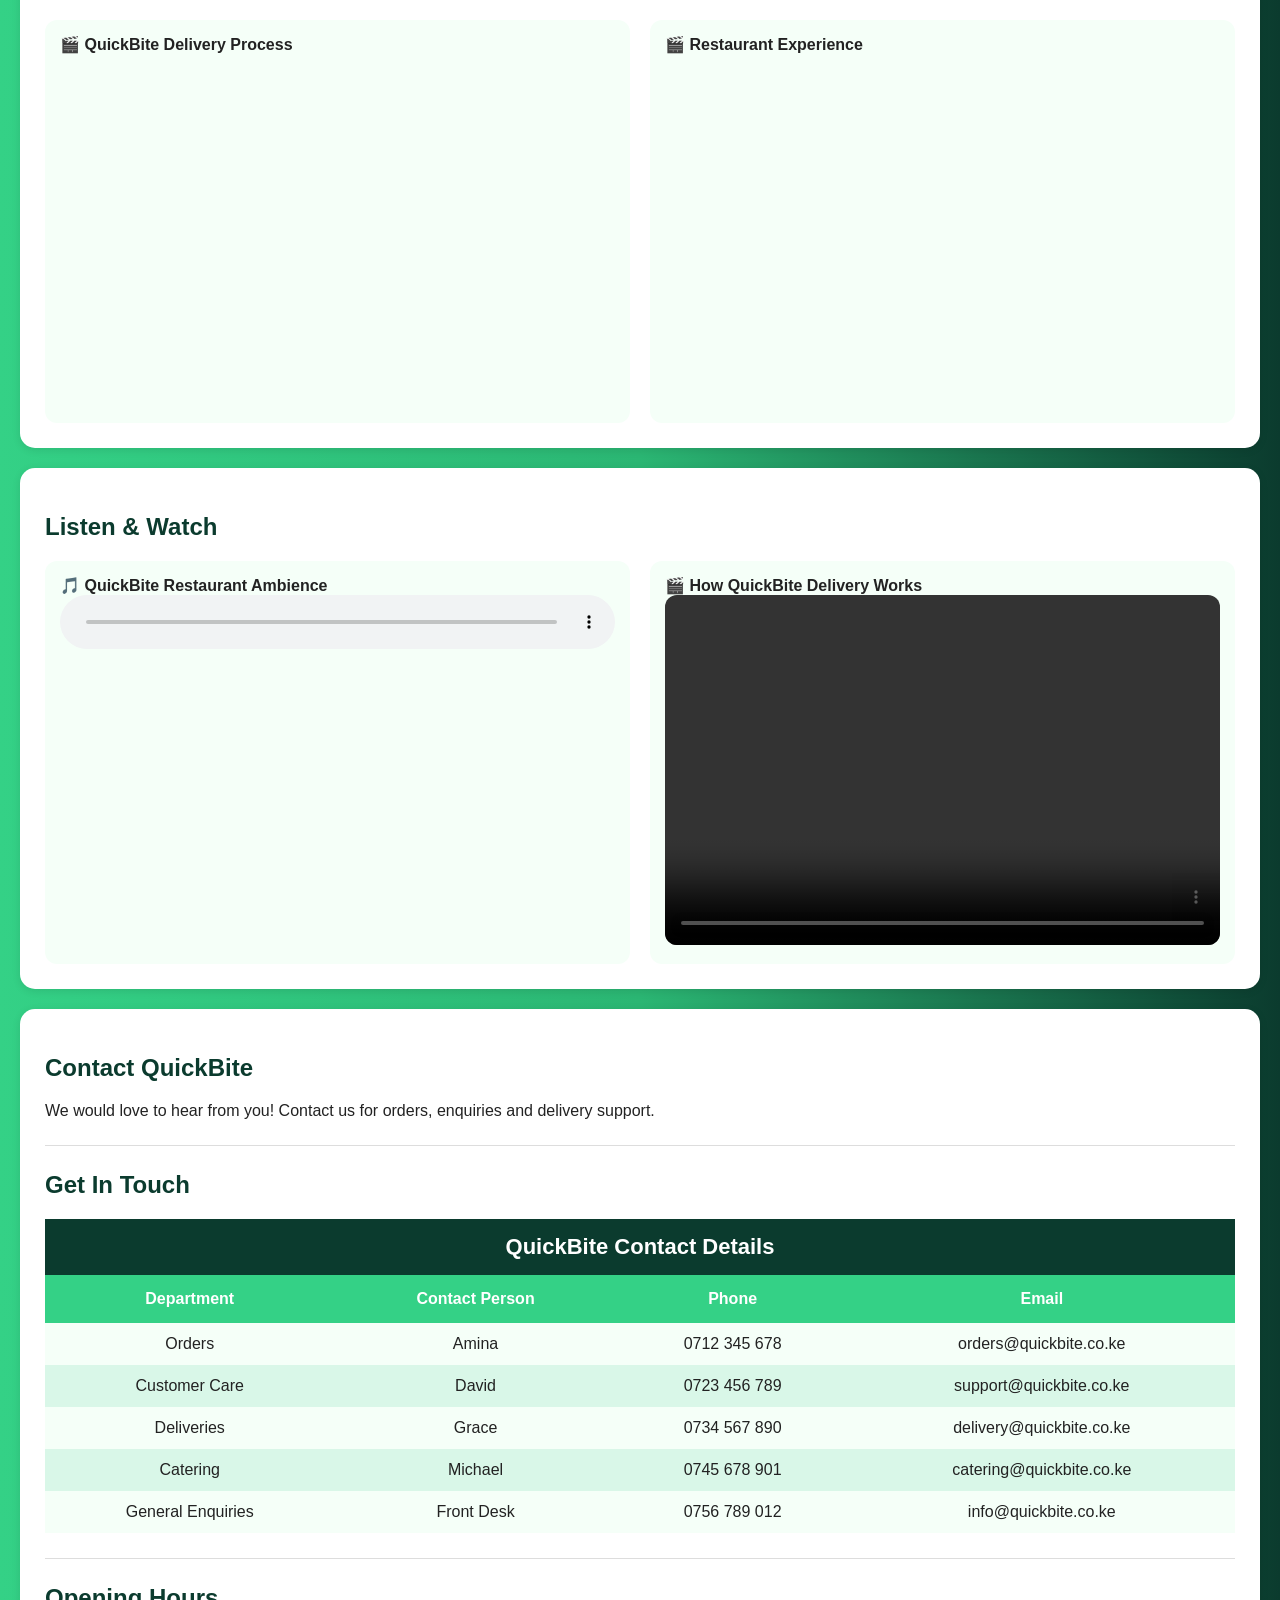
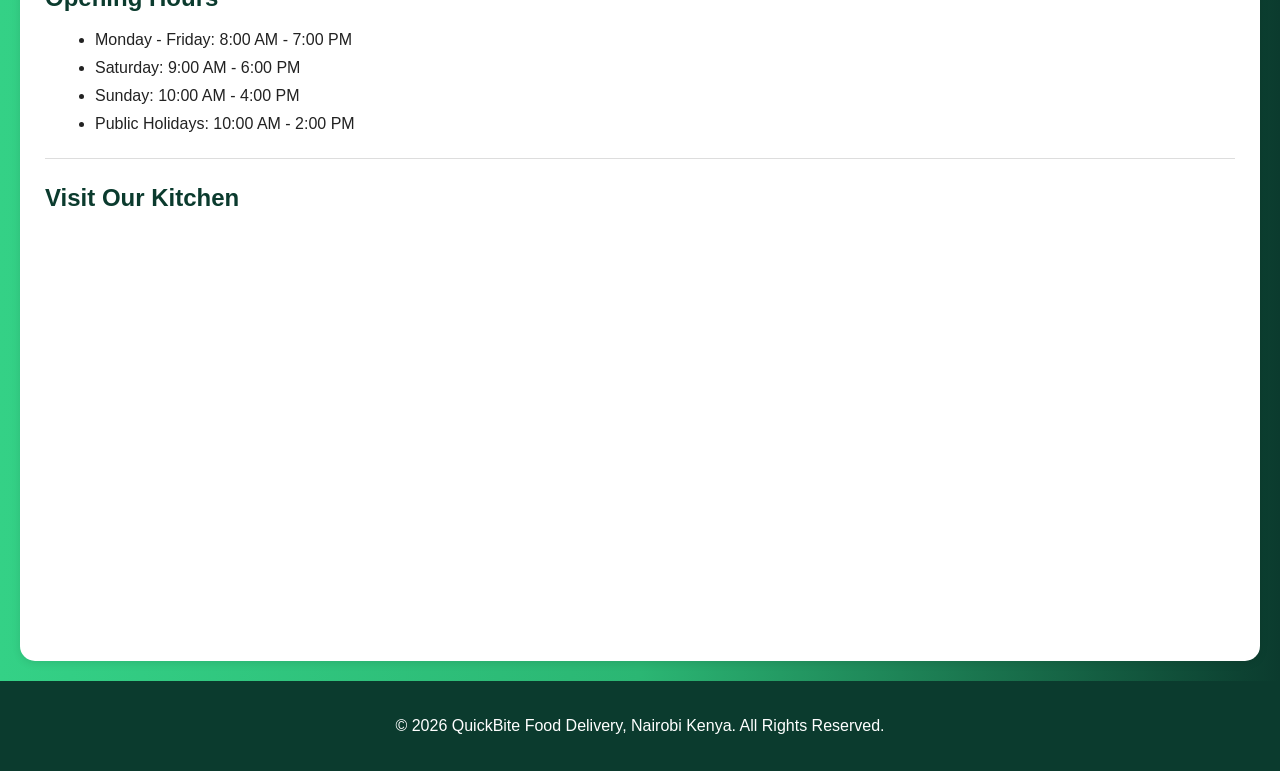
==== commit 2528db5a: "Update" ====
--- a/index.html
+++ b/index.html
@@ -409,8 +409,7 @@
 
 <strong>🎬 Restaurant Experience</strong>
 
-<iframe src="<iframe width="560" height="315" src="https://www.youtube.com/embed/vrhZR1tgXAo?si=Bx2jG5XWw_-1_X_0" title="YouTube video player" frameborder="0" allow="accelerometer; autoplay; clipboard-write; encrypted-media; gyroscope; picture-in-picture; web-share" referrerpolicy="strict-origin-when-cross-origin" allowfullscreen></iframe>" title="Restaurant" allowfullscreen></iframe>
-
+<iframe src="https://www.youtube.com/embed/vrhZR1tgXAo?si=gLMmRbPeX5Ama3D9" title="Restaurant" allowfullscreen></iframe>
 </div>
 
 </div>
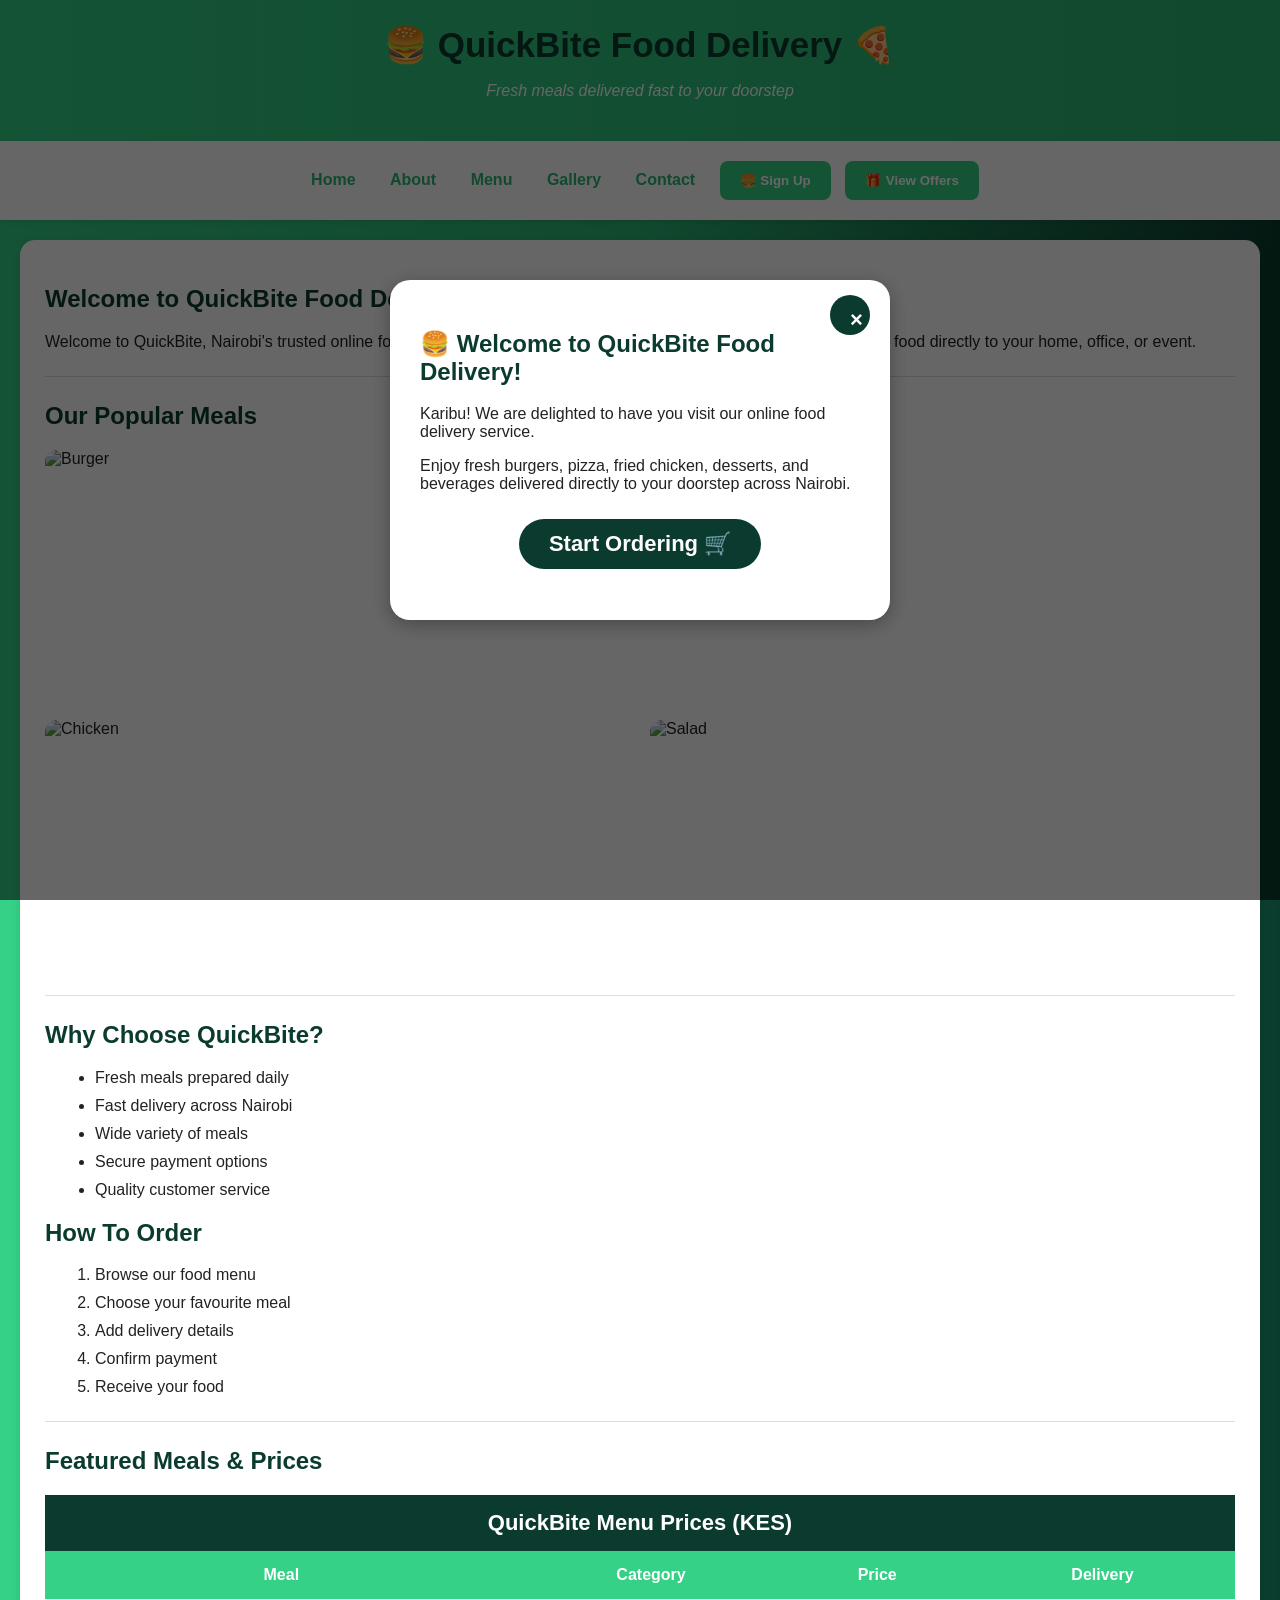
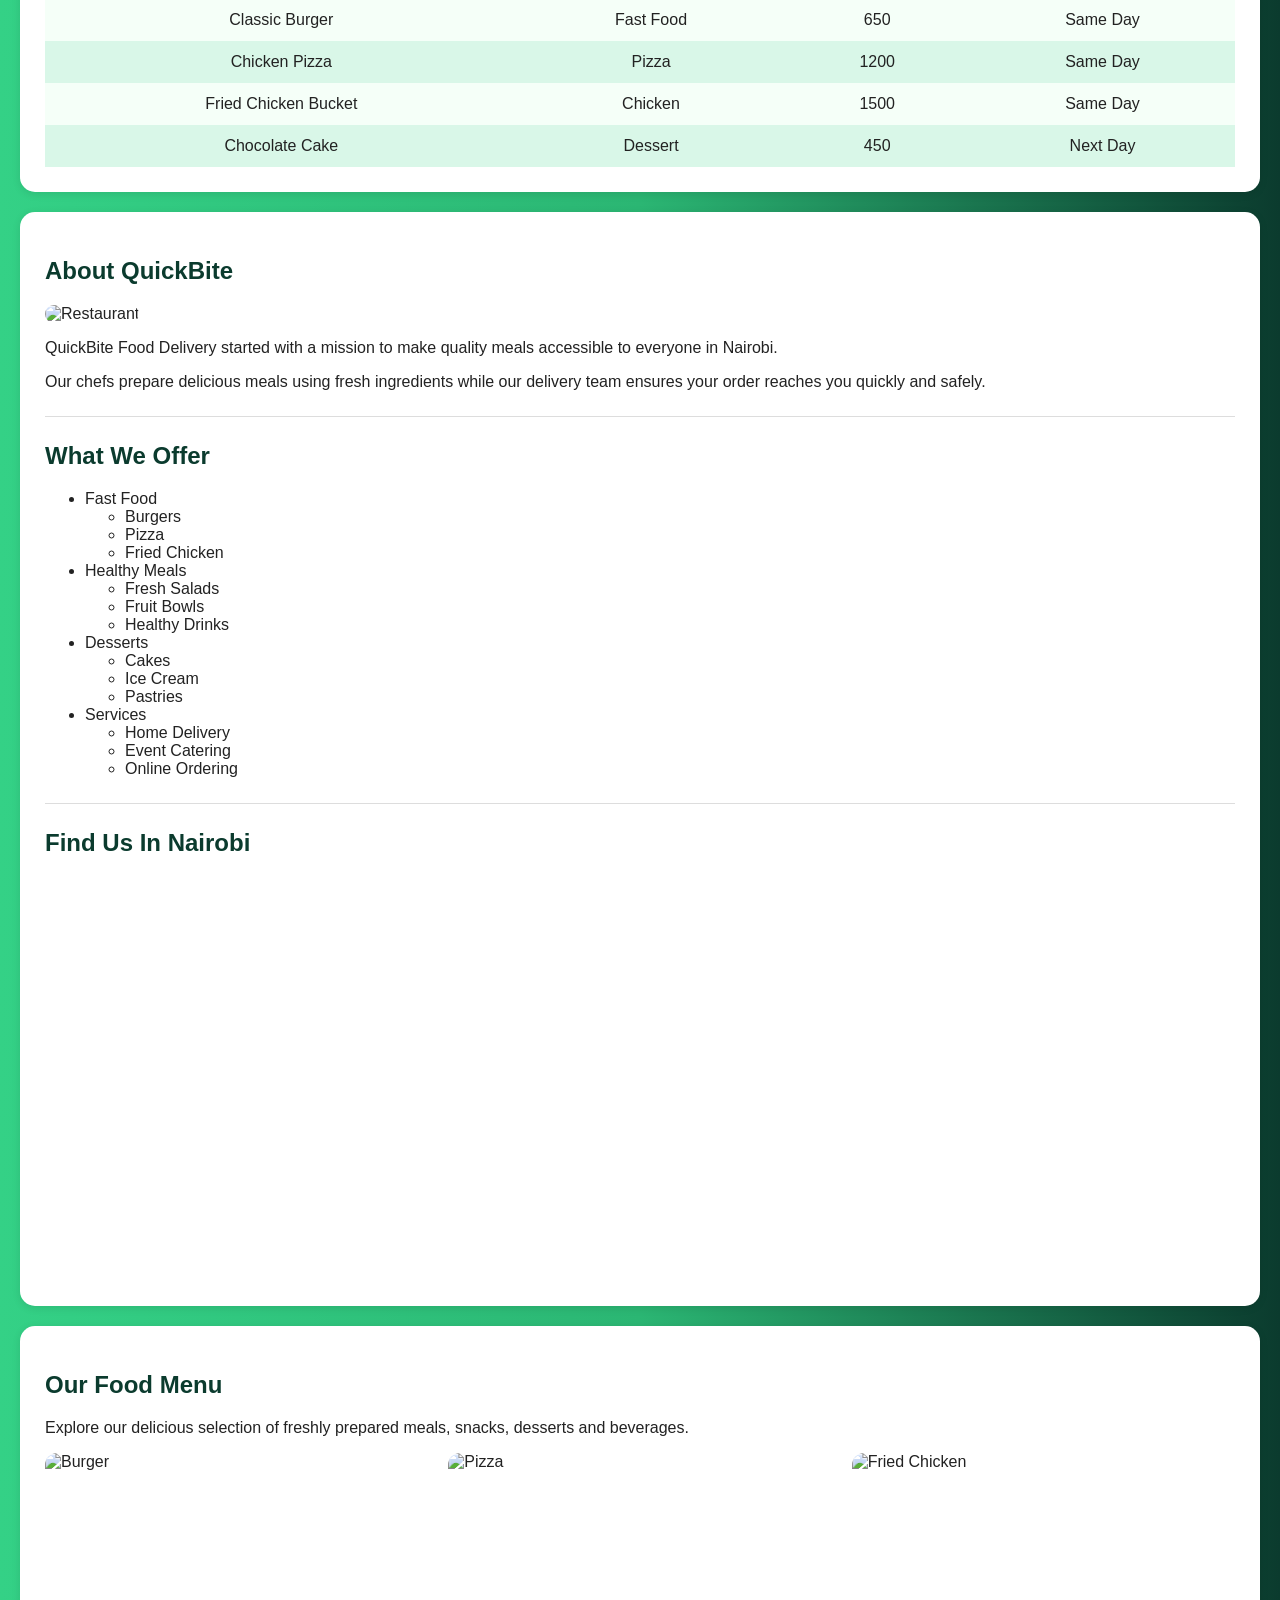
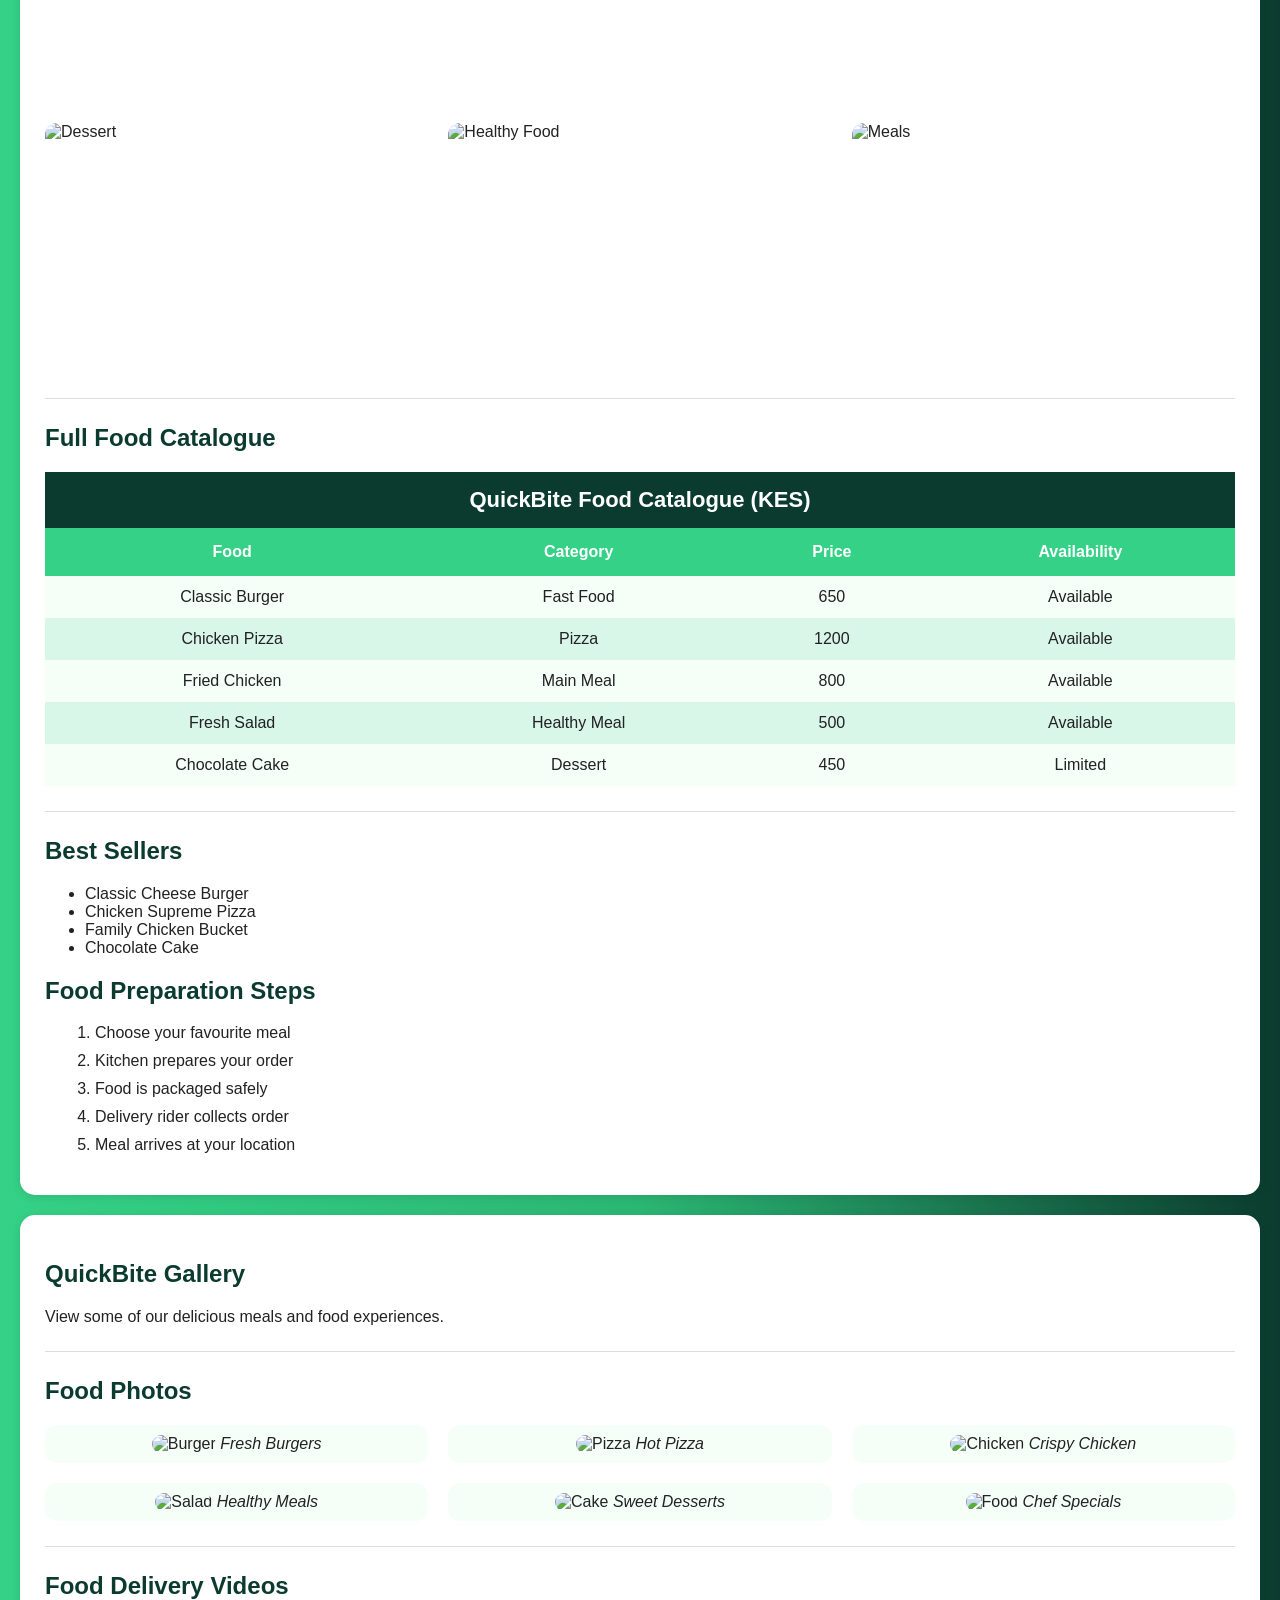
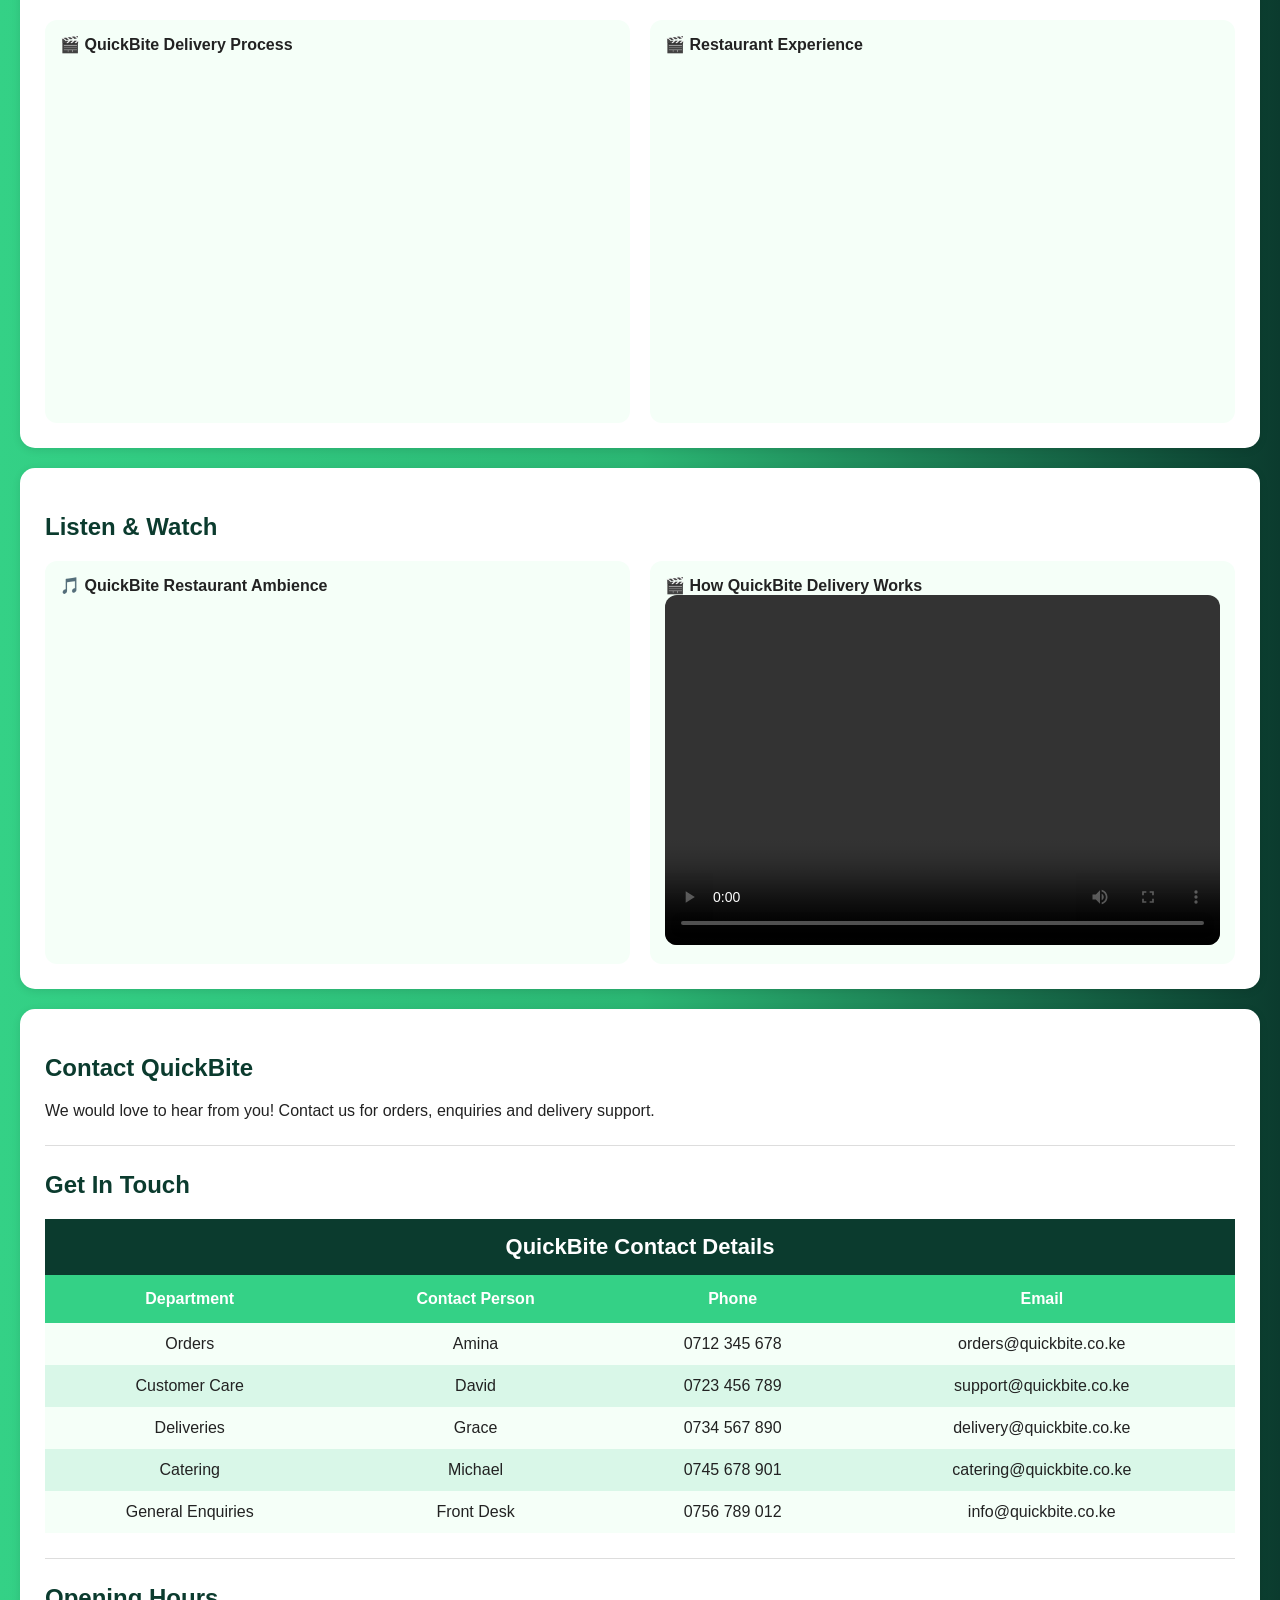
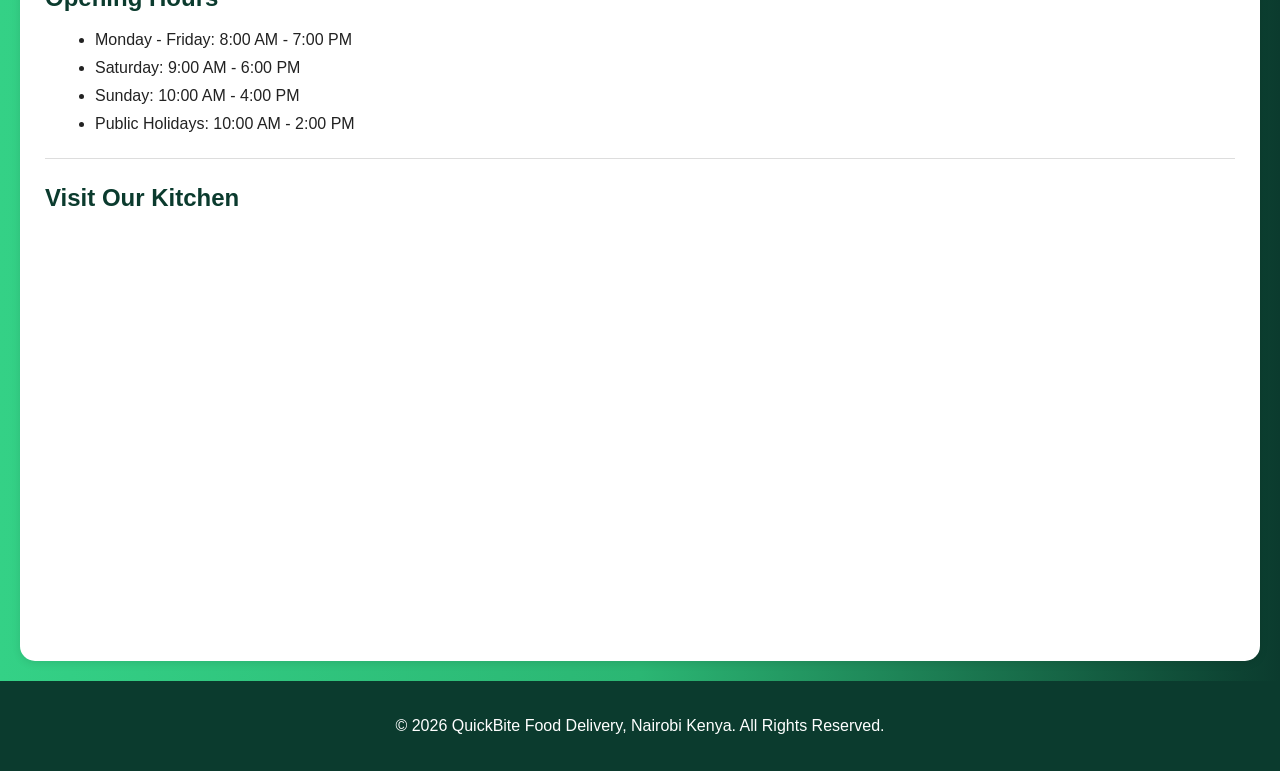
==== commit 470125a5: "Update" ====
--- a/index.html
+++ b/index.html
@@ -73,7 +73,7 @@
 
 <div class="form-group">
 <label for="signup-email">Email Address *</label>
-<input type="email" id="signup-email" placeholder="e.g. stacey20@gmail.com">
+<input type="email" id="signup-email" placeholder="e.g. arnold20@gmail.com">
 <span class="error-msg" id="signup-email-error"></span>
 </div>
 
@@ -243,8 +243,12 @@
 <h2>Find Us In Nairobi</h2>
 
 <div class="map-wrap">
-<iframe src="https://www.google.com/maps/embed?pb=!1m18!1m12!1m3!1d255282.35096055823!2d36.70730744863281!3d-1.3032035000000113" loading="lazy" title="QuickBite Location"></iframe>
-</div>
+<iframe
+src="https://www.google.com/maps?q=Nairobi,Kenya&output=embed"
+allowfullscreen=""
+loading="lazy"
+title="QuickBite Nairobi Location">
+</iframe></div>
 
 </section>
 <section id="products">
@@ -427,14 +431,22 @@
 
 <strong>🎵 QuickBite Restaurant Ambience</strong>
 
-<audio controls>
-
-<source src="https://www.soundhelix.com/examples/mp3/SoundHelix-Song-5.mp3" type="audio/mpeg">
-
-Your browser does not support audio.
-
+<audio id="backgroundMusic" autoplay loop muted>
+    <source src="https://www.soundhelix.com/examples/mp3/SoundHelix-Song-5.mp3" type="audio/mpeg">
+    Your browser does not support the audio element.
 </audio>
 
+<script>
+    const music = document.getElementById("backgroundMusic");
+
+    music.volume = 0.2;
+
+    
+    document.addEventListener("click", () => {
+        music.muted = false;
+        music.play();
+    }, { once: true });
+</script>
 </div>
 
 
@@ -545,8 +557,12 @@
 
 <div class="map-wrap">
 
-<iframe src="https://www.google.com/maps/embed?pb=!1m18!1m12!1m3!1d255282.35096055823!2d36.70730744863281!3d-1.3032035000000113" allowfullscreen="" loading="lazy" title="QuickBite Nairobi Location"></iframe>
-
+<iframe
+src="https://www.google.com/maps?q=Nairobi,Kenya&output=embed"
+allowfullscreen=""
+loading="lazy"
+title="QuickBite Nairobi Location">
+</iframe>
 </div>
 
 </section>
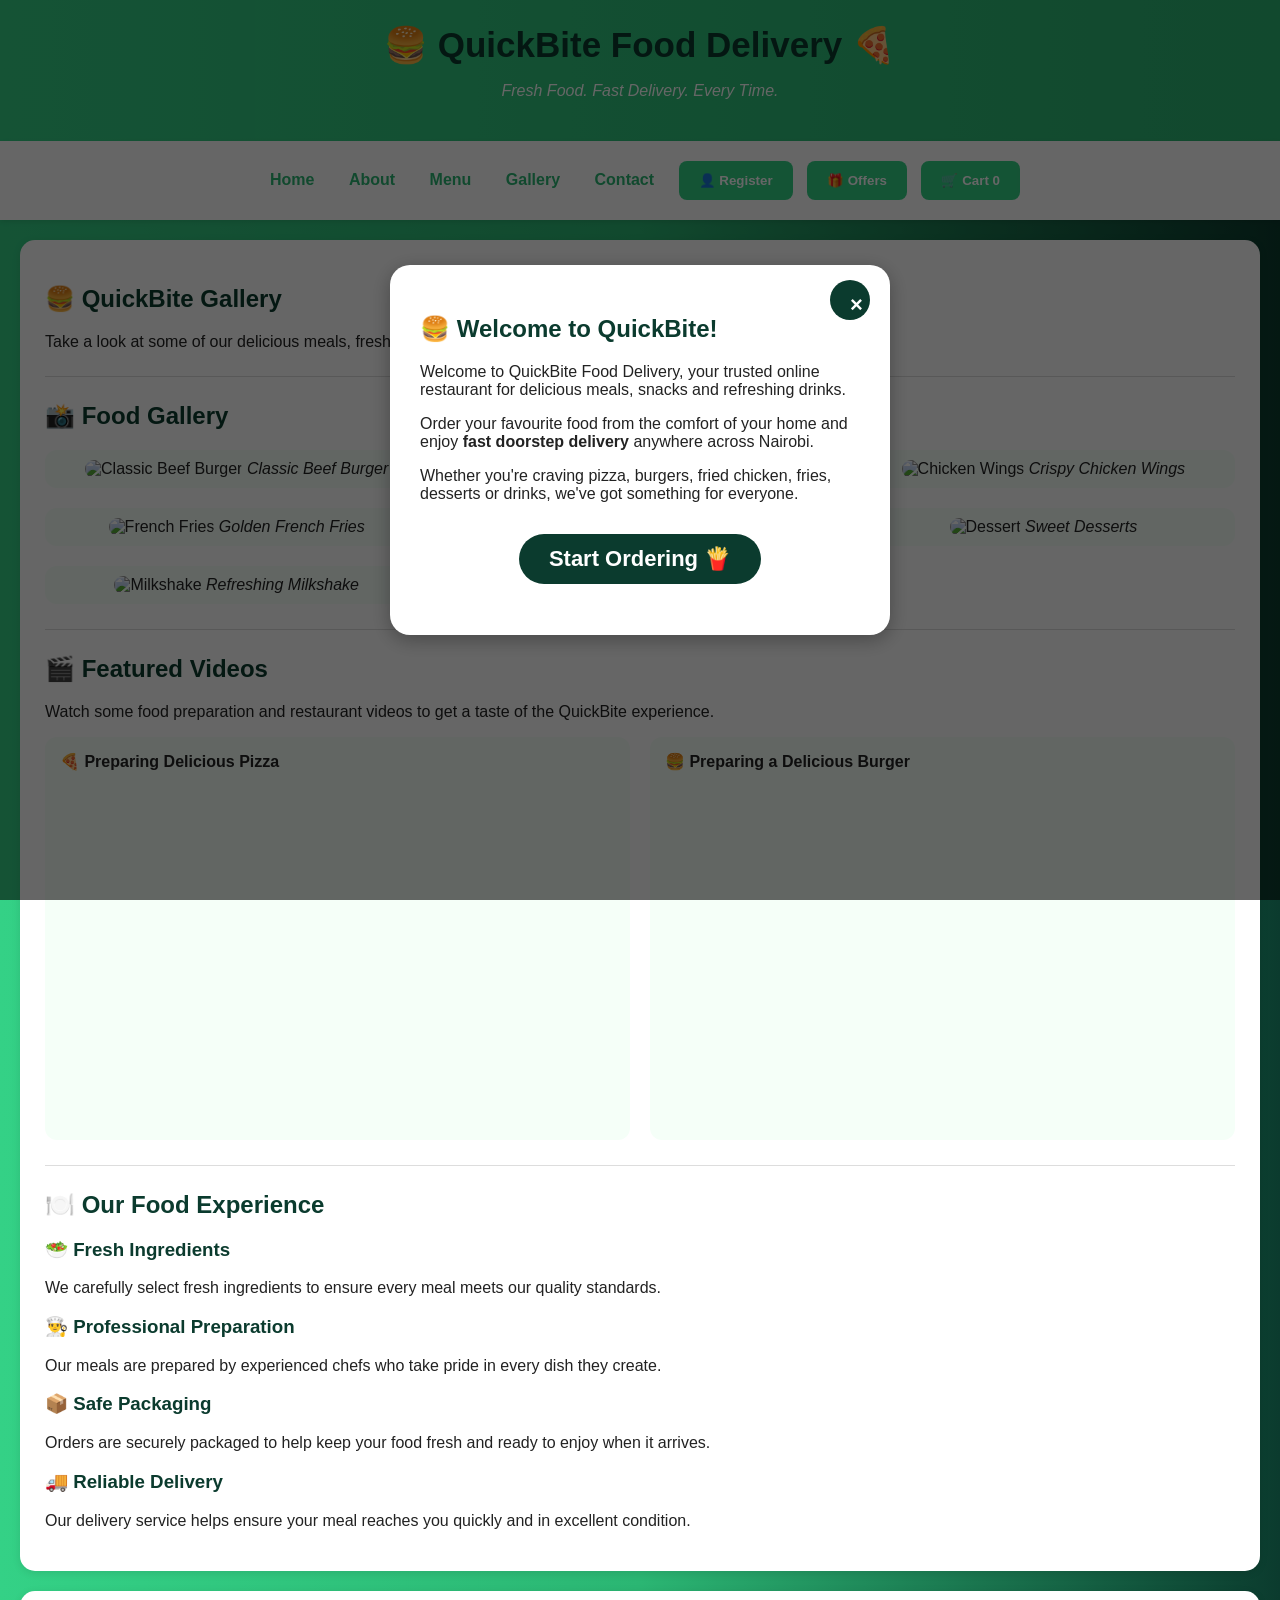
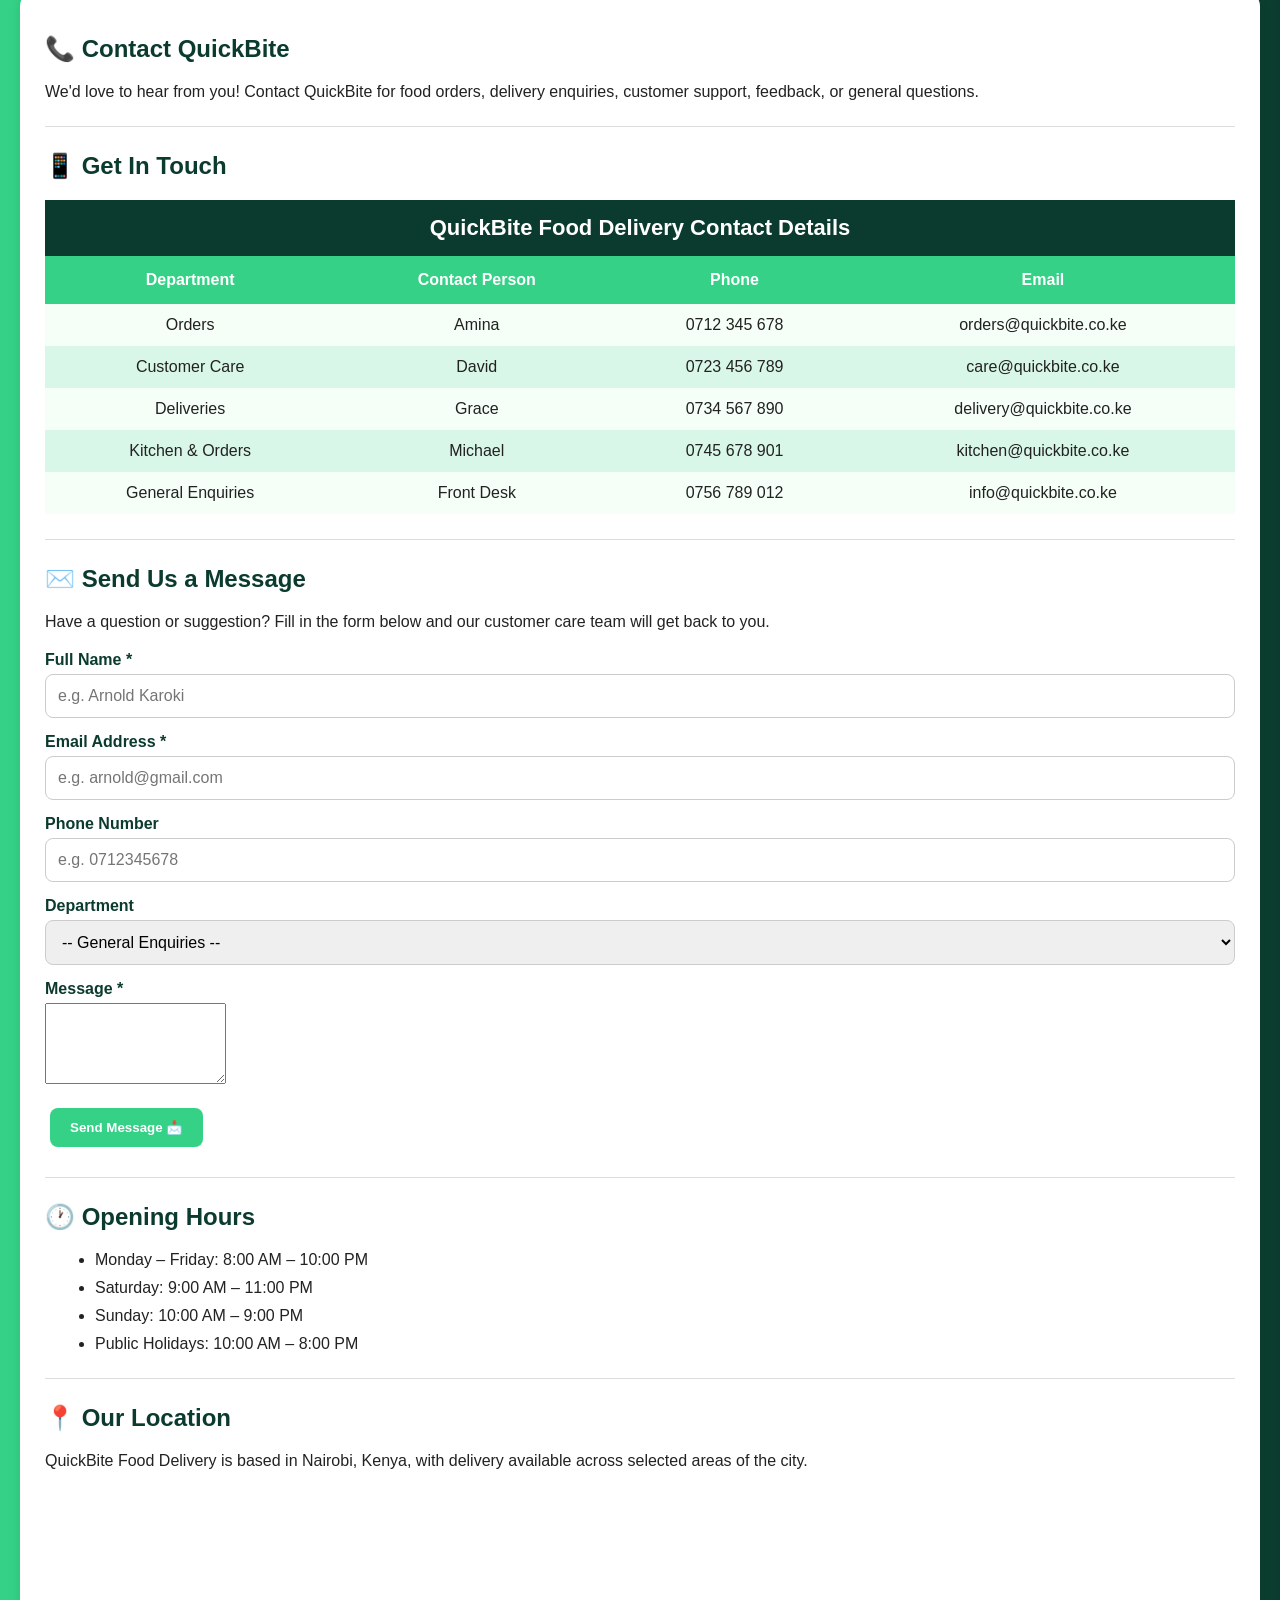
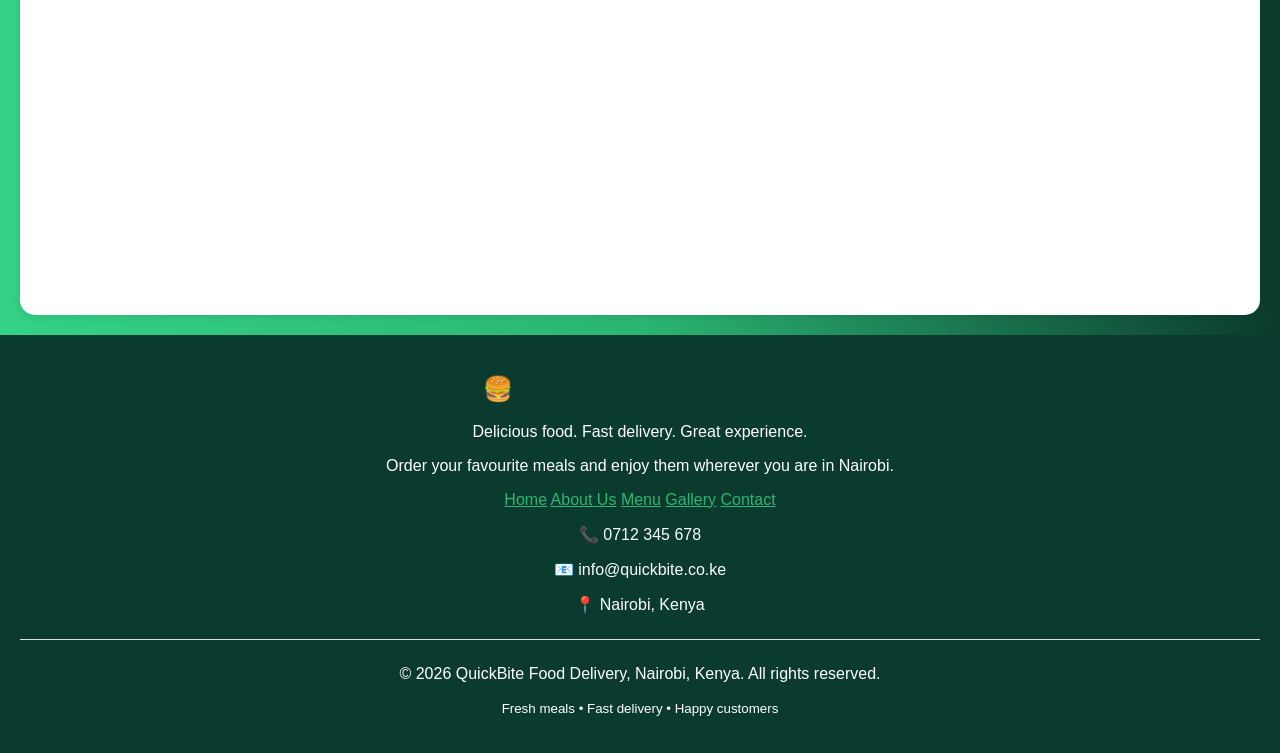
==== commit 641f6fea: "update" ====
--- a/index.html
+++ b/index.html
@@ -1,584 +1,2412 @@
 <!DOCTYPE html>
 <html lang="en">
 <head>
-<meta charset="UTF-8">
-<meta name="viewport" content="width=device-width,initial-scale=1.0">
-<title>QuickBite Food Delivery</title>
-<link rel="stylesheet" href="styles.css">
+    <meta charset="UTF-8">
+    <meta name="viewport" content="width=device-width, initial-scale=1.0">
+
+    <title>QuickBite Food Delivery | Fresh Food Delivered Fast</title>
+
+    <!-- External CSS -->
+    <link rel="stylesheet" href="styles.css?v=6">
 </head>
+
 <body>
 
+<!-- =====================================================
+HEADER
+===================================================== -->
+
 <header>
-<h1>🍔 QuickBite Food Delivery 🍕</h1>
-<p><em>Fresh meals delivered fast to your doorstep</em></p>
+    <h1>🍔 QuickBite Food Delivery 🍕</h1>
+    <p><em>Fresh Food. Fast Delivery. Every Time.</em></p>
 </header>
 
+<!-- =====================================================
+NAVIGATION
+===================================================== -->
+
 <nav>
-<a href="#home">Home</a>
-<a href="#about">About</a>
-<a href="#products">Menu</a>
-<a href="#gallery">Gallery</a>
-<a href="#contact">Contact</a>
-<button onclick="openModal('signup-modal')">🍔 Sign Up</button>
-<button onclick="openModal('promo-modal')">🎁 View Offers</button>
+
+    <a href="#home">Home</a>
+    <a href="#about">About</a>
+    <a href="#menu">Menu</a>
+    <a href="#gallery">Gallery</a>
+    <a href="#contact">Contact</a>
+
+    <button onclick="openModal('signup-modal')">
+        👤 Register
+    </button>
+
+    <button onclick="openModal('promo-modal')">
+        🎁 Offers
+    </button>
+
+    <button id="cart-btn" onclick="openCart()">
+        🛒 Cart
+        <span id="cart-count" class="cart-count">0</span>
+    </button>
+
 </nav>
 
+<!-- =====================================================
+WELCOME MODAL
+===================================================== -->
+
 <div class="modal-overlay" id="welcome-modal">
-<div class="modal-box">
-<button class="modal-close" onclick="closeModal('welcome-modal')">×</button>
-<h2>🍔 Welcome to QuickBite Food Delivery!</h2>
-<p>Karibu! We are delighted to have you visit our online food delivery service.</p>
-<p>Enjoy fresh burgers, pizza, fried chicken, desserts, and beverages delivered directly to your doorstep across Nairobi.</p>
-<p style="text-align:center;">
-<button class="modal-close" onclick="closeModal('welcome-modal')" style="position:relative;top:auto;right:auto;width:auto;height:auto;padding:12px 30px;border-radius:25px;margin-top:10px;">Start Ordering 🛒</button>
+
+    <div class="modal-box">
+
+        <button
+            class="modal-close"
+            onclick="closeModal('welcome-modal')">
+            ×
+        </button>
+
+        <h2>🍔 Welcome to QuickBite!</h2>
+
+        <p>
+            Welcome to QuickBite Food Delivery,
+            your trusted online restaurant for delicious meals,
+            snacks and refreshing drinks.
+        </p>
+
+        <p>
+
+            Order your favourite food from the comfort
+            of your home and enjoy
+
+            <strong>fast doorstep delivery</strong>
+
+            anywhere across Nairobi.
+
+        </p>
+
+        <p>
+
+            Whether you're craving pizza,
+            burgers,
+            fried chicken,
+            fries,
+            desserts or drinks,
+
+            we've got something for everyone.
+
+        </p>
+
+        <p style="text-align:center;">
+
+            <button
+
+                class="modal-close"
+
+                onclick="closeModal('welcome-modal')"
+
+                style="
+                    position:relative;
+                    top:auto;
+                    right:auto;
+                    width:auto;
+                    height:auto;
+                    padding:12px 30px;
+                    border-radius:30px;
+                    margin-top:15px;
+                ">
+
+                Start Ordering 🍟
+
+            </button>
+
+        </p>
+
+    </div>
+
+</div>
+
+<!-- =====================================================
+PROMOTION MODAL
+===================================================== -->
+
+<div class="modal-overlay" id="promo-modal">
+
+    <div class="modal-box">
+
+        <button
+            class="modal-close"
+            onclick="closeModal('promo-modal')">
+            ×
+        </button>
+
+        <h2>🎉 Today's Special Deals</h2>
+
+        <p>
+
+            Enjoy amazing discounts on our
+            best-selling meals.
+
+        </p>
+
+        <div class="promo-deals">
+
+            <h3>🔥 Hot Deals</h3>
+
+            <ul>
+
+                <li>
+                    Double Beef Burger
+                    —
+                    <span class="discount">20% OFF</span>
+                    (Now KES 560)
+                </li>
+
+                <li>
+                    Large Pepperoni Pizza
+                    —
+                    <span class="discount">15% OFF</span>
+                    (Now KES 1,020)
+                </li>
+
+                <li>
+                    Crispy Chicken Combo
+                    —
+                    <span class="discount">25% OFF</span>
+                    (Now KES 750)
+                </li>
+
+                <li>
+                    Family Fries Bucket
+                    —
+                    <span class="discount">10% OFF</span>
+                    (Now KES 450)
+                </li>
+
+                <li>
+
+                    🚚 Free Delivery
+                    for orders above
+
+                    <strong>KES 2,500</strong>
+
+                </li>
+
+            </ul>
+
+        </div>
+
+        <p
+            style="
+                margin-top:15px;
+                text-align:center;
+                font-style:italic;
+                color:#ff5722;
+            ">
+
+            Use Promo Code
+
+            <strong>QUICK20</strong>
+
+            at Checkout.
+
+        </p>
+
+        <p style="text-align:center;">
+
+            <button
+
+                onclick="
+                    closeModal('promo-modal');
+                    openModal('signup-modal');
+                "
+
+                style="
+                    background:linear-gradient(135deg,#ff5722,#ff9800);
+                    color:white;
+                    border:none;
+                    padding:12px 30px;
+                    border-radius:25px;
+                    cursor:pointer;
+                    font-size:1em;
+                    font-weight:bold;
+                    box-shadow:0 5px 15px rgba(0,0,0,.25);
+                ">
+
+                Register & Claim 🍔
+
+            </button>
+
+        </p>
+
+    </div>
+
+</div>
+
+<!-- =====================================================
+CUSTOMER REGISTRATION MODAL
+===================================================== -->
+
+<div class="modal-overlay" id="signup-modal">
+
+    <div class="modal-box">
+
+        <button
+            class="modal-close"
+            onclick="closeModal('signup-modal')">
+            ×
+        </button>
+
+        <h2>Create Your QuickBite Account</h2>
+
+        <p>
+
+            Register today to save your orders,
+            receive exclusive discounts,
+            and enjoy faster checkout.
+
+        </p>
+
+        <form
+            class="signup-form"
+            id="signup-form"
+            novalidate>
+
+            <div class="form-group">
+
+                <label for="signup-name">
+                    Full Name *
+                </label>
+
+                <input
+                    type="text"
+                    id="signup-name"
+                    placeholder="e.g. Arnold Karoki">
+
+                <span
+                    class="error-msg"
+                    id="signup-name-error">
+                </span>
+
+            </div>
+
+            <div class="form-group">
+
+                <label for="signup-email">
+                    Email Address *
+                </label>
+
+                <input
+                    type="email"
+                    id="signup-email"
+                    placeholder="e.g. arnold@gmail.com">
+
+                <span
+                    class="error-msg"
+                    id="signup-email-error">
+                </span>
+
+            </div>
+
+            <div class="form-group">
+
+                <label for="signup-phone">
+                    Phone Number *
+                </label>
+
+                <input
+                    type="tel"
+                    id="signup-phone"
+                    placeholder="e.g. 0712345678">
+
+                <span
+                    class="error-msg"
+                    id="signup-phone-error">
+                </span>
+
+            </div>
+
+            <div class="form-group">
+
+                <label for="signup-gender">
+                    Gender *
+                </label>
+
+                <select id="signup-gender">
+
+                    <option value="">
+                        -- Select Gender --
+                    </option>
+
+                    <option value="male">
+                        Male
+                    </option>
+
+                    <option value="female">
+                        Female
+                    </option>
+
+                    <option value="other">
+                        Other
+                    </option>
+
+                    <option value="prefer-not">
+                        Prefer not to say
+                    </option>
+
+                </select>
+
+                <span
+                    class="error-msg"
+                    id="signup-gender-error">
+                </span>
+
+            </div>
+
+            <button type="submit">
+
+                Create Account 🍔
+
+            </button>
+
+            <div
+                class="success-msg"
+                id="signup-success">
+            </div>
+
+        </form>
+
+    </div>
+
+    <!-- =====================================================
+SHOPPING CART MODAL
+===================================================== -->
+
+<div class="modal-overlay" id="cart-modal">
+
+    <div class="modal-box">
+
+        <button
+            class="modal-close"
+            onclick="closeModal('cart-modal')">
+            ×
+        </button>
+
+        <h2>🛒 Your Order</h2>
+
+        <!-- Items inserted by JavaScript -->
+        <div id="cart-items"></div>
+
+        <div id="cart-empty" class="cart-empty">
+            Your cart is empty.
+            Add your favourite meals to get started! 🍔🍟
+        </div>
+
+        <div id="cart-summary" class="cart-summary">
+
+            <div class="cart-promo">
+
+                <input
+                    type="text"
+                    id="cart-promo-code"
+                    placeholder="Promo Code (e.g. QUICK20)">
+
+            </div>
+
+            <p class="cart-line">
+                <span>Subtotal</span>
+                <span id="cart-subtotal">KES 0</span>
+            </p>
+
+            <p class="cart-line">
+                <span>Delivery Fee</span>
+                <span id="cart-delivery">KES 0</span>
+            </p>
+
+            <p class="cart-line">
+                <span>Discount</span>
+                <span id="cart-discount">KES 0</span>
+            </p>
+
+            <p class="cart-line cart-total">
+                <span>Total</span>
+                <span id="cart-total">KES 0</span>
+            </p>
+
+            <p class="cart-note">
+
+                🚚 Free delivery on orders above
+                <strong>KES 2,500</strong>.
+
+                <br>
+
+                Discounts are calculated during checkout.
+
+            </p>
+
+            <button
+                class="cart-checkout-btn"
+                onclick="goToCheckout()">
+
+                Proceed to Checkout →
+
+            </button>
+
+        </div>
+
+    </div>
+
+</div>
+
+<!-- =====================================================
+CHECKOUT MODAL
+===================================================== -->
+
+<div class="modal-overlay" id="checkout-modal">
+
+    <div class="modal-box">
+
+        <button
+            class="modal-close"
+            onclick="closeModal('checkout-modal')">
+            ×
+        </button>
+
+        <h2>🍽 Checkout</h2>
+
+        <p>
+
+            Complete your delivery details below to
+            confirm your QuickBite order.
+
+        </p>
+
+        <form
+            class="signup-form"
+            id="checkout-form"
+            novalidate>
+
+            <!-- Full Name -->
+
+            <div class="form-group">
+
+                <label for="checkout-name">
+
+                    Full Name *
+
+                </label>
+
+                <input
+                    type="text"
+                    id="checkout-name"
+                    placeholder="e.g. Arnold Karoki">
+
+                <span
+                    class="error-msg"
+                    id="checkout-name-error">
+                </span>
+
+            </div>
+
+            <!-- Email -->
+
+            <div class="form-group">
+
+                <label for="checkout-email">
+
+                    Email Address *
+
+                </label>
+
+                <input
+                    type="email"
+                    id="checkout-email"
+                    placeholder="e.g. arnold@gmail.com">
+
+                <span
+                    class="error-msg"
+                    id="checkout-email-error">
+                </span>
+
+            </div>
+
+            <!-- Phone -->
+
+            <div class="form-group">
+
+                <label for="checkout-phone">
+
+                    Phone Number *
+
+                </label>
+
+                <input
+                    type="tel"
+                    id="checkout-phone"
+                    placeholder="0712345678">
+
+                <span
+                    class="error-msg"
+                    id="checkout-phone-error">
+                </span>
+
+            </div>
+
+            <!-- Delivery Address -->
+
+            <div class="form-group">
+
+                <label for="checkout-address">
+
+                    Delivery Address *
+
+                </label>
+
+                <input
+                    type="text"
+                    id="checkout-address"
+                    placeholder="e.g. South B, Nairobi">
+
+                <span
+                    class="error-msg"
+                    id="checkout-address-error">
+                </span>
+
+            </div>
+
+            <!-- Landmark -->
+
+            <div class="form-group">
+
+                <label for="checkout-landmark">
+
+                    Landmark (Optional)
+
+                </label>
+
+                <input
+                    type="text"
+                    id="checkout-landmark"
+                    placeholder="Near QuickMart">
+
+            </div>
+
+            <!-- Delivery Time -->
+
+            <div class="form-group">
+
+                <label for="checkout-time">
+
+                    Preferred Delivery Time
+
+                </label>
+
+                <select id="checkout-time">
+
+                    <option value="">
+                        Deliver As Soon As Possible
+                    </option>
+
+                    <option value="15-30 Minutes">
+                        15 – 30 Minutes
+                    </option>
+
+                    <option value="30-45 Minutes">
+                        30 – 45 Minutes
+                    </option>
+
+                    <option value="45-60 Minutes">
+                        45 – 60 Minutes
+                    </option>
+
+                    <option value="Schedule Later">
+                        Schedule for Later
+                    </option>
+
+                </select>
+
+            </div>
+
+            <!-- Payment Method -->
+
+            <div class="form-group">
+
+                <label for="payment-method">
+
+                    Payment Method
+
+                </label>
+
+                <select id="payment-method">
+
+                    <option value="Mpesa">
+                        M-Pesa
+                    </option>
+
+                    <option value="Card">
+                        Debit / Credit Card
+                    </option>
+
+                    <option value="Cash">
+                        Cash on Delivery
+                    </option>
+
+                </select>
+
+            </div>
+
+            <!-- Notes -->
+
+            <div class="form-group">
+
+                <label for="checkout-notes">
+
+                    Special Instructions
+
+                </label>
+
+                <textarea
+                    id="checkout-notes"
+                    rows="4"
+                    placeholder="Example: No onions, extra cheese, call when outside..."></textarea>
+
+            </div>
+
+            <div
+                id="checkout-order-error"
+                class="error-msg show"
+                style="display:none;">
+            </div>
+
+            <button type="submit">
+
+                Confirm Order 🍔
+
+            </button>
+
+            <div
+                class="success-msg"
+                id="checkout-success">
+            </div>
+
+        </form>
+
+    </div>
+
+</div>
+
+    <!-- =====================================================
+HOME
+===================================================== -->
+
+<section id="home">
+
+    <h1>Welcome to QuickBite Food Delivery</h1>
+
+    <p>
+        QuickBite Food Delivery brings your favourite meals straight to your
+        doorstep. Whether you're craving burgers, pizzas, fried chicken,
+        desserts or refreshing drinks, we prepare every order using fresh,
+        high-quality ingredients and deliver it quickly across Nairobi.
+    </p>
+
+    <p>
+        From lunch breaks and family dinners to late-night cravings, QuickBite
+        makes ordering delicious food simple, affordable and convenient.
+    </p>
+
+    <hr>
+
+    <h2>Featured Meals</h2>
+
+    <div class="image-grid">
+
+        <a href="#menu">
+            <img src="https://images.unsplash.com/photo-1568901346375-23c9450c58cd?w=400"
+                 alt="Juicy Beef Burger">
+        </a>
+
+        <img src="https://images.unsplash.com/photo-1513104890138-7c749659a591?w=400"
+             alt="Pepperoni Pizza">
+
+        <img src="https://images.unsplash.com/photo-1562967916-eb82221dfb36?w=400"
+             alt="French Fries">
+
+        <img src="https://images.unsplash.com/photo-1600891964092-4316c288032e?w=400"
+             alt="Grilled Chicken Meal">
+
+    </div>
+
+    <hr>
+
+    <h2>Why Choose QuickBite?</h2>
+
+    <ul class="bloom-list">
+
+        <li data-flower="🍔">
+            Freshly prepared meals every day
+        </li>
+
+        <li data-flower="🚚">
+            Fast delivery across Nairobi
+        </li>
+
+        <li data-flower="⭐">
+            Affordable prices and great value
+        </li>
+
+        <li data-flower="👨‍🍳">
+            Experienced chefs using quality ingredients
+        </li>
+
+        <li data-flower="🎁">
+            Regular discounts and exclusive offers
+        </li>
+
+        <li data-flower="💳">
+            Secure and convenient payment options
+        </li>
+
+    </ul>
+
+    <hr>
+
+    <h2>How to Order</h2>
+
+    <ol class="garden-path">
+
+        <li>Browse our delicious menu.</li>
+
+        <li>Select your favourite meals.</li>
+
+        <li>Add items to your shopping cart.</li>
+
+        <li>Apply a promo code if available.</li>
+
+        <li>Enter your delivery details.</li>
+
+        <li>Choose your payment method.</li>
+
+        <li>Place your order and relax while we deliver.</li>
+
+    </ol>
+
+    <hr>
+
+    <h2>Today's Popular Meals</h2>
+
+    <table>
+
+        <caption>
+            Customer Favourite Meals (Prices in KES)
+        </caption>
+
+        <thead>
+
+            <tr>
+
+                <th>Meal</th>
+
+                <th>Category</th>
+
+                <th>Price (KES)</th>
+
+                <th>Delivery Time</th>
+
+                <th>Order</th>
+
+            </tr>
+
+        </thead>
+
+        <tbody id="featured-meals">
+
+            <tr>
+
+                <td>Double Beef Burger</td>
+
+                <td>Burgers</td>
+
+                <td>700</td>
+
+                <td>20–30 mins</td>
+
+                <td>
+                    <button class="add-cart"
+                            data-id="7"
+                            data-name="Double Beef Burger"
+                            data-price="700">
+                        Add 🛒
+                    </button>
+                </td>
+
+            </tr>
+
+            <tr>
+
+                <td>Pepperoni Pizza</td>
+
+                <td>Pizza</td>
+
+                <td>1,200</td>
+
+                <td>30–40 mins</td>
+
+                <td>
+                    <button class="add-cart"
+                            data-id="8"
+                            data-name="Pepperoni Pizza"
+                            data-price="1200">
+                        Add 🛒
+                    </button>
+                </td>
+
+            </tr>
+
+            <tr>
+
+                <td>Crispy Chicken Combo</td>
+
+                <td>Chicken</td>
+
+                <td>1,000</td>
+
+                <td>25–35 mins</td>
+
+                <td>
+                    <button class="add-cart"
+                            data-id="9"
+                            data-name="Crispy Chicken Combo"
+                            data-price="1000">
+                        Add 🛒
+                    </button>
+                </td>
+
+            </tr>
+
+            <tr>
+
+                <td>BBQ Chicken Wrap</td>
+
+                <td>Wraps</td>
+
+                <td>650</td>
+
+                <td>20–30 mins</td>
+
+                <td>
+                    <button class="add-cart"
+                            data-id="10"
+                            data-name="BBQ Chicken Wrap"
+                            data-price="650">
+                        Add 🛒
+                    </button>
+                </td>
+
+            </tr>
+
+            <tr>
+
+                <td>Family Fries Bucket</td>
+
+                <td>Sides</td>
+
+                <td>500</td>
+
+                <td>15–25 mins</td>
+
+                <td>
+                    <button class="add-cart"
+                            data-id="11"
+                            data-name="Family Fries Bucket"
+                            data-price="500">
+                        Add 🛒
+                    </button>
+                </td>
+
+            </tr>
+
+        </tbody>
+
+    </table>
+
+    <hr>
+
+    <h2>Listen &amp; Watch</h2>
+
+    <div class="media-grid">
+
+        <div class="media-card">
+
+            <strong>🎵 QuickBite Theme</strong>
+
+            <audio controls>
+
+                <source src="https://www.soundhelix.com/examples/mp3/SoundHelix-Song-5.mp3"
+                        type="audio/mpeg">
+
+            </audio>
+
+        </div>
+
+        <div class="media-card">
+
+            <strong>🎬 Our Kitchen in Action</strong>
+
+            <iframe
+                src="https://www.youtube.com/embed/dA0VGEbbw4g"
+                title="QuickBite Kitchen"
+                allowfullscreen>
+            </iframe>
+
+        </div>
+
+    </div>
+
+</section>
+
+    <!-- =====================================================
+ABOUT
+===================================================== -->
+
+<section id="about">
+
+    <h1>About QuickBite</h1>
+
+    <img class="about-image"
+         src="https://images.unsplash.com/photo-1552566626-52f8b828add9?w=500"
+         alt="QuickBite Restaurant">
+
+    <p>
+        <strong>QuickBite Food Delivery</strong> is a modern online food ordering
+        service dedicated to bringing delicious meals directly to your doorstep.
+        Founded in Nairobi, we combine quality ingredients, experienced chefs,
+        and fast delivery to create an exceptional dining experience for every
+        customer.
+    </p>
+
+    <p>
+        Whether you're ordering lunch at work, dinner with family, or satisfying
+        a late-night craving, QuickBite is committed to preparing every meal with
+        care and delivering it fresh and on time.
+    </p>
+
+    <hr>
+
+    <h2>Our Mission</h2>
+
+    <p>
+        To provide convenient, affordable, and high-quality food delivery while
+        ensuring every customer enjoys a fast, reliable, and memorable
+        experience.
+    </p>
+
+    <hr>
+
+    <h2>Our Vision</h2>
+
+    <p>
+        To become Kenya's most trusted online food delivery platform by offering
+        excellent customer service, innovative technology, and consistently
+        delicious meals.
+    </p>
+
+    <hr>
+
+    <h2>What We Serve</h2>
+
+    <ul>
+
+        <li>
+            <strong>Burgers</strong>
+
+            <ul>
+                <li>Classic Beef Burger</li>
+                <li>Double Cheese Burger</li>
+                <li>Chicken Burger</li>
+                <li>Veggie Burger</li>
+            </ul>
+
+        </li>
+
+        <li>
+
+            <strong>Pizza</strong>
+
+            <ul>
+                <li>Pepperoni Pizza</li>
+                <li>BBQ Chicken Pizza</li>
+                <li>Hawaiian Pizza</li>
+                <li>Vegetarian Pizza</li>
+            </ul>
+
+        </li>
+
+        <li>
+
+            <strong>Chicken Meals</strong>
+
+            <ul>
+                <li>Fried Chicken</li>
+                <li>Chicken Wings</li>
+                <li>Chicken Wraps</li>
+                <li>Chicken Nuggets</li>
+            </ul>
+
+        </li>
+
+        <li>
+
+            <strong>Sides & Snacks</strong>
+
+            <ul>
+                <li>French Fries</li>
+                <li>Onion Rings</li>
+                <li>Chicken Strips</li>
+                <li>Mozzarella Sticks</li>
+            </ul>
+
+        </li>
+
+        <li>
+
+            <strong>Desserts & Drinks</strong>
+
+            <ul>
+                <li>Ice Cream</li>
+                <li>Chocolate Cake</li>
+                <li>Milkshakes</li>
+                <li>Soft Drinks & Juice</li>
+            </ul>
+
+        </li>
+
+    </ul>
+
+    <hr>
+
+    <h2>Why Customers Love QuickBite</h2>
+
+    <div class="feature-grid">
+
+        <div class="feature-card">
+            <h3>🍔 Fresh Ingredients</h3>
+            <p>
+                Every meal is prepared using carefully selected,
+                high-quality ingredients.
+            </p>
+        </div>
+
+        <div class="feature-card">
+            <h3>🚚 Fast Delivery</h3>
+            <p>
+                We deliver throughout Nairobi with quick turnaround
+                times and real-time order updates.
+            </p>
+        </div>
+
+        <div class="feature-card">
+            <h3>👨‍🍳 Expert Chefs</h3>
+            <p>
+                Our professional chefs prepare every meal with
+                consistency and attention to detail.
+            </p>
+        </div>
+
+        <div class="feature-card">
+            <h3>💳 Easy Payments</h3>
+            <p>
+                Pay securely using M-Pesa, debit cards,
+                credit cards, or cash on delivery.
+            </p>
+        </div>
+
+    </div>
+
+    <hr>
+
+    <h2>Our Core Values</h2>
+
+    <ol class="garden-path">
+
+        <li>Customer Satisfaction</li>
+
+        <li>Food Quality & Hygiene</li>
+
+        <li>Fast & Reliable Delivery</li>
+
+        <li>Innovation Through Technology</li>
+
+        <li>Honesty & Transparency</li>
+
+        <li>Continuous Improvement</li>
+
+    </ol>
+
+    <hr>
+
+    <h2>Service Areas</h2>
+
+    <p>
+
+        We currently deliver to most areas within Nairobi including:
+
+    </p>
+
+    <ul class="bloom-list">
+
+        <li data-flower="📍">Westlands</li>
+
+        <li data-flower="📍">Kilimani</li>
+
+        <li data-flower="📍">Kileleshwa</li>
+
+        <li data-flower="📍">South B</li>
+
+        <li data-flower="📍">South C</li>
+
+        <li data-flower="📍">Parklands</li>
+
+        <li data-flower="📍">Lang'ata</li>
+
+        <li data-flower="📍">Embakasi</li>
+
+        <li data-flower="📍">Kasarani</li>
+
+        <li data-flower="📍">Roysambu</li>
+
+    </ul>
+
+    <hr>
+
+    <h2>Find Us</h2>
+
+    <div class="map-wrap">
+
+        <iframe
+            src="https://www.google.com/maps/embed?pb=!1m18!1m12!1m3!1d255282.35096055823!2d36.70730744863281!3d-1.3032035000000113!2m3!1f0!2f0!3f0!3m2!1i1024!2i768!4f13.1!3m3!1m2!1s0x182f1172d84d49a7%3A0xf7cf0254b297924c!2sNairobi!5e0!3m2!1sen!2ske!4v1700000000000"
+            loading="lazy"
+            allowfullscreen
+            title="QuickBite Location">
+        </iframe>
+
+    </div>
+
+</section>
+
+    <!-- =====================================================
+PRODUCTS / MENU
+===================================================== -->
+
+<section id="products">
+
+    <h1>Our Menu</h1>
+
+    <p>
+        Discover a wide selection of freshly prepared meals made using premium
+        ingredients. From juicy burgers and cheesy pizzas to crispy chicken,
+        refreshing drinks, and delicious desserts, QuickBite has something for
+        everyone.
+    </p>
+
+    <hr>
+
+    <h2>Featured Meals</h2>
+
+    <div class="product-cards" id="product-cards">
+
+        <!-- Burger -->
+
+        <div class="product-card">
+
+            <img src="https://images.unsplash.com/photo-1568901346375-23c9450c58cd?w=300"
+                 alt="Classic Beef Burger">
+
+            <h3>Classic Beef Burger</h3>
+
+            <p>
+                Grilled beef patty with lettuce, tomatoes,
+                onions, cheese and our signature sauce.
+            </p>
+
+            <p class="product-price">KES 650</p>
+
+            <button class="add-cart"
+                    data-id="1"
+                    data-name="Classic Beef Burger"
+                    data-price="650">
+                Add to Cart 🛒
+            </button>
+
+        </div>
+
+        <!-- Double Burger -->
+
+        <div class="product-card">
+
+            <img src="https://images.unsplash.com/photo-1550547660-d9450f859349?w=300"
+                 alt="Double Cheese Burger">
+
+            <h3>Double Cheese Burger</h3>
+
+            <p>
+                Two juicy beef patties with double cheddar,
+                caramelized onions and fries.
+            </p>
+
+            <p class="product-price">KES 850</p>
+
+            <button class="add-cart"
+                    data-id="2"
+                    data-name="Double Cheese Burger"
+                    data-price="850">
+                Add to Cart 🛒
+            </button>
+
+        </div>
+
+        <!-- Pizza -->
+
+        <div class="product-card">
+
+            <img src="https://images.unsplash.com/photo-1513104890138-7c749659a591?w=300"
+                 alt="Pepperoni Pizza">
+
+            <h3>Pepperoni Pizza</h3>
+
+            <p>
+                Stone-baked pizza topped with mozzarella,
+                pepperoni and tomato sauce.
+            </p>
+
+            <p class="product-price">KES 1,200</p>
+
+            <button class="add-cart"
+                    data-id="3"
+                    data-name="Pepperoni Pizza"
+                    data-price="1200">
+                Add to Cart 🛒
+            </button>
+
+        </div>
+
+        <!-- BBQ Pizza -->
+
+        <div class="product-card">
+
+            <img src="https://images.unsplash.com/photo-1594007654729-407eedc4be65?w=300"
+                 alt="BBQ Chicken Pizza">
+
+            <h3>BBQ Chicken Pizza</h3>
+
+            <p>
+                Loaded with BBQ chicken, mozzarella,
+                onions and BBQ sauce.
+            </p>
+
+            <p class="product-price">KES 1,350</p>
+
+            <button class="add-cart"
+                    data-id="4"
+                    data-name="BBQ Chicken Pizza"
+                    data-price="1350">
+                Add to Cart 🛒
+            </button>
+
+        </div>
+
+        <!-- Fried Chicken -->
+
+        <div class="product-card">
+
+            <img src="https://images.unsplash.com/photo-1626645738196-c2a7c87a8f58?w=300"
+                 alt="Fried Chicken">
+
+            <h3>Crispy Fried Chicken</h3>
+
+            <p>
+                Four pieces of crispy fried chicken served
+                with fries and coleslaw.
+            </p>
+
+            <p class="product-price">KES 900</p>
+
+            <button class="add-cart"
+                    data-id="5"
+                    data-name="Crispy Fried Chicken"
+                    data-price="900">
+                Add to Cart 🛒
+            </button>
+
+        </div>
+
+        <!-- Chicken Wings -->
+
+        <div class="product-card">
+
+            <img src="https://images.unsplash.com/photo-1608039755401-742074f0548d?w=300"
+                 alt="Chicken Wings">
+
+            <h3>Chicken Wings</h3>
+
+            <p>
+                Eight spicy BBQ wings served with
+                garlic dipping sauce.
+            </p>
+
+            <p class="product-price">KES 750</p>
+
+            <button class="add-cart"
+                    data-id="6"
+                    data-name="Chicken Wings"
+                    data-price="750">
+                Add to Cart 🛒
+            </button>
+
+        </div>
+
+        <!-- Fries -->
+
+        <div class="product-card">
+
+            <img src="https://images.unsplash.com/photo-1573080496219-bb080dd4f877?w=300"
+                 alt="French Fries">
+
+            <h3>French Fries</h3>
+
+            <p>
+                Golden crispy fries seasoned with
+                our special spice blend.
+            </p>
+
+            <p class="product-price">KES 300</p>
+
+            <button class="add-cart"
+                    data-id="7"
+                    data-name="French Fries"
+                    data-price="300">
+                Add to Cart 🛒
+            </button>
+
+        </div>
+
+        <!-- Milkshake -->
+
+        <div class="product-card">
+
+            <img src="https://images.unsplash.com/photo-1572490122747-3968b75cc699?w=300"
+                 alt="Chocolate Milkshake">
+
+            <h3>Chocolate Milkshake</h3>
+
+            <p>
+                Rich creamy chocolate milkshake topped
+                with whipped cream.
+            </p>
+
+            <p class="product-price">KES 450</p>
+
+            <button class="add-cart"
+                    data-id="8"
+                    data-name="Chocolate Milkshake"
+                    data-price="450">
+                Add to Cart 🛒
+            </button>
+
+        </div>
+
+    </div>
+
+    <hr>
+
+    <h2>Popular Combos</h2>
+
+    <div class="product-cards">
+
+        <div class="product-card">
+
+            <h3>🍔 Burger Combo</h3>
+
+            <p>
+                Classic Beef Burger + Fries + Soda
+            </p>
+
+            <p class="product-price">KES 950</p>
+
+            <button class="add-cart"
+                    data-id="9"
+                    data-name="Burger Combo"
+                    data-price="950">
+                Add to Cart 🛒
+            </button>
+
+        </div>
+
+        <div class="product-card">
+
+            <h3>🍕 Pizza Combo</h3>
+
+            <p>
+                Medium Pepperoni Pizza + Soft Drink
+            </p>
+
+            <p class="product-price">KES 1,450</p>
+
+            <button class="add-cart"
+                    data-id="10"
+                    data-name="Pizza Combo"
+                    data-price="1450">
+                Add to Cart 🛒
+            </button>
+
+        </div>
+
+        <div class="product-card">
+
+            <h3>🍗 Chicken Combo</h3>
+
+            <p>
+                Fried Chicken + Fries + Juice
+            </p>
+
+            <p class="product-price">KES 1,050</p>
+
+            <button class="add-cart"
+                    data-id="11"
+                    data-name="Chicken Combo"
+                    data-price="1050">
+                Add to Cart 🛒
+            </button>
+
+        </div>
+
+    </div>
+
+    <hr>
+
+    <hr>
+
+<h2>Complete Food Catalogue</h2>
+
+<table>
+
+    <caption>QuickBite Menu Catalogue (Prices in KES)</caption>
+
+    <thead>
+
+        <tr>
+            <th>Meal</th>
+            <th>Category</th>
+            <th>Serving</th>
+            <th>Price (KES)</th>
+            <th>Availability</th>
+            <th>Order</th>
+        </tr>
+
+    </thead>
+
+    <tbody id="catalogue-tbody">
+
+        <tr>
+            <td>Classic Beef Burger</td>
+            <td>Burgers</td>
+            <td>Single</td>
+            <td>650</td>
+            <td>Available</td>
+            <td>
+                <button class="add-cart"
+                        data-id="1"
+                        data-name="Classic Beef Burger"
+                        data-price="650">
+                    Add 🛒
+                </button>
+            </td>
+        </tr>
+
+        <tr>
+            <td>Double Cheese Burger</td>
+            <td>Burgers</td>
+            <td>Single</td>
+            <td>850</td>
+            <td>Available</td>
+            <td>
+                <button class="add-cart"
+                        data-id="2"
+                        data-name="Double Cheese Burger"
+                        data-price="850">
+                    Add 🛒
+                </button>
+            </td>
+        </tr>
+
+        <tr>
+            <td>Pepperoni Pizza</td>
+            <td>Pizza</td>
+            <td>Large</td>
+            <td>1,450</td>
+            <td>Available</td>
+            <td>
+                <button class="add-cart"
+                        data-id="3"
+                        data-name="Pepperoni Pizza"
+                        data-price="1450">
+                    Add 🛒
+                </button>
+            </td>
+        </tr>
+
+        <tr>
+            <td>BBQ Chicken Pizza</td>
+            <td>Pizza</td>
+            <td>Large</td>
+            <td>1,550</td>
+            <td>Available</td>
+            <td>
+                <button class="add-cart"
+                        data-id="4"
+                        data-name="BBQ Chicken Pizza"
+                        data-price="1550">
+                    Add 🛒
+                </button>
+            </td>
+        </tr>
+
+        <tr>
+            <td>Chicken Wings (8 pcs)</td>
+            <td>Chicken Meals</td>
+            <td>Regular</td>
+            <td>780</td>
+            <td>Available</td>
+            <td>
+                <button class="add-cart"
+                        data-id="5"
+                        data-name="Chicken Wings"
+                        data-price="780">
+                    Add 🛒
+                </button>
+            </td>
+        </tr>
+
+        <tr>
+            <td>Chicken Wrap</td>
+            <td>Wraps</td>
+            <td>Single</td>
+            <td>700</td>
+            <td>Available</td>
+            <td>
+                <button class="add-cart"
+                        data-id="6"
+                        data-name="Chicken Wrap"
+                        data-price="700">
+                    Add 🛒
+                </button>
+            </td>
+        </tr>
+
+        <tr>
+            <td>French Fries</td>
+            <td>Sides</td>
+            <td>Large</td>
+            <td>350</td>
+            <td>Available</td>
+            <td>
+                <button class="add-cart"
+                        data-id="7"
+                        data-name="French Fries"
+                        data-price="350">
+                    Add 🛒
+                </button>
+            </td>
+        </tr>
+
+        <tr>
+            <td>Mozzarella Sticks</td>
+            <td>Snacks</td>
+            <td>6 Pieces</td>
+            <td>500</td>
+            <td>Available</td>
+            <td>
+                <button class="add-cart"
+                        data-id="8"
+                        data-name="Mozzarella Sticks"
+                        data-price="500">
+                    Add 🛒
+                </button>
+            </td>
+        </tr>
+
+        <tr>
+            <td>Chocolate Cake</td>
+            <td>Desserts</td>
+            <td>Slice</td>
+            <td>420</td>
+            <td>Available</td>
+            <td>
+                <button class="add-cart"
+                        data-id="9"
+                        data-name="Chocolate Cake"
+                        data-price="420">
+                    Add 🛒
+                </button>
+            </td>
+        </tr>
+
+        <tr>
+            <td>Vanilla Milkshake</td>
+            <td>Drinks</td>
+            <td>500ml</td>
+            <td>350</td>
+            <td>Available</td>
+            <td>
+                <button class="add-cart"
+                        data-id="10"
+                        data-name="Vanilla Milkshake"
+                        data-price="350">
+                    Add 🛒
+                </button>
+            </td>
+        </tr>
+
+    </tbody>
+
+</table>
+
+    <hr>
+
+<h2>🔥 QuickBite Best Sellers</h2>
+
+<p>
+    These are some of our most popular meals, loved by QuickBite customers
+    across Nairobi.
 </p>
+
+<ul id="best-sellers">
+
+    <li>
+        🍔 <strong>Classic Beef Burger</strong> –
+        Our signature beef burger with fresh vegetables and special sauce.
+    </li>
+
+    <li>
+        🍕 <strong>Pepperoni Pizza</strong> –
+        A delicious cheesy pizza topped with premium pepperoni.
+    </li>
+
+    <li>
+        🍗 <strong>Chicken Wings</strong> –
+        Crispy, juicy chicken wings served with your choice of sauce.
+    </li>
+
+    <li>
+        🌯 <strong>Chicken Wrap</strong> –
+        Tender grilled chicken, fresh vegetables and creamy sauce
+        wrapped in a soft tortilla.
+    </li>
+
+    <li>
+        🍟 <strong>Loaded French Fries</strong> –
+        Crispy golden fries served with delicious toppings and sauces.
+    </li>
+
+</ul>
+
+<hr>
+
+<h2>🛵 How to Order</h2>
+
+<p>
+    Ordering your favourite meal from QuickBite is simple and convenient.
+    Follow these easy steps:
+</p>
+
+<ol class="garden-path">
+
+    <li>
+        <strong>Browse the Menu</strong> –
+        Explore our burgers, pizzas, chicken meals, snacks, desserts and drinks.
+    </li>
+
+    <li>
+        <strong>Choose Your Meal</strong> –
+        Select your favourite food and click
+        <strong>"Add to Cart"</strong>.
+    </li>
+
+    <li>
+        <strong>Review Your Cart</strong> –
+        Check your selected meals, quantities and total order cost.
+    </li>
+
+    <li>
+        <strong>Enter Delivery Details</strong> –
+        Provide your name, phone number and delivery address.
+    </li>
+
+    <li>
+        <strong>Select a Payment Method</strong> –
+        Pay securely using M-Pesa, debit card, credit card or
+        cash on delivery.
+    </li>
+
+    <li>
+        <strong>Confirm Your Order</strong> –
+        Review your order and click
+        <strong>"Place Order"</strong>.
+    </li>
+
+    <li>
+        <strong>Enjoy Your Meal!</strong> –
+        Our restaurant prepares your food and our delivery team
+        brings it straight to your doorstep.
+    </li>
+
+</ol>
+
+<hr>
+
+<h2>💳 Payment Options</h2>
+
+<div class="feature-grid">
+
+    <div class="feature-card">
+
+        <h3>📱 M-Pesa</h3>
+
+        <p>
+            Pay conveniently using M-Pesa. Your payment is processed
+            securely after confirming your order.
+        </p>
+
+    </div>
+
+    <div class="feature-card">
+
+        <h3>💳 Card Payment</h3>
+
+        <p>
+            We accept major debit and credit cards for secure
+            online payments.
+        </p>
+
+    </div>
+
+    <div class="feature-card">
+
+        <h3>💵 Cash on Delivery</h3>
+
+        <p>
+            Pay with cash when your order arrives at your
+            delivery location.
+        </p>
+
+    </div>
+
 </div>
+
+<hr>
+
+<h2>🚚 QuickBite Delivery</h2>
+
+<p>
+    QuickBite provides fast and reliable food delivery throughout
+    selected areas of Nairobi. Delivery charges may vary depending
+    on your location and order size.
+</p>
+
+<ul class="bloom-list">
+
+    <li data-flower="🚴">
+        Fast delivery within Nairobi
+    </li>
+
+    <li data-flower="📦">
+        Orders are carefully packaged
+    </li>
+
+    <li data-flower="📍">
+        Real-time delivery updates
+    </li>
+
+    <li data-flower="🍔">
+        Meals delivered fresh and ready to enjoy
+    </li>
+
+</ul>
+
+<hr>
+
+<h2>🍽️ Why Order From QuickBite?</h2>
+
+<div class="feature-grid">
+
+    <div class="feature-card">
+
+        <h3>⚡ Fast Service</h3>
+
+        <p>
+            We work hard to prepare and deliver your food
+            as quickly as possible.
+        </p>
+
+    </div>
+
+    <div class="feature-card">
+
+        <h3>🌟 Quality Food</h3>
+
+        <p>
+            Every meal is prepared using fresh ingredients
+            and high-quality cooking standards.
+        </p>
+
+    </div>
+
+    <div class="feature-card">
+
+        <h3>💰 Affordable Prices</h3>
+
+        <p>
+            Enjoy delicious meals at competitive prices
+            without compromising on quality.
+        </p>
+
+    </div>
+
+    <div class="feature-card">
+
+        <h3>❤️ Customer First</h3>
+
+        <p>
+            Your satisfaction is our priority. We are always
+            ready to help with your order and enquiries.
+        </p>
+
+    </div>
+
 </div>
 
-<div class="modal-overlay" id="promo-modal">
-<div class="modal-box">
-<button class="modal-close" onclick="closeModal('promo-modal')">×</button>
-<h2>🎁 QuickBite Special Offers!</h2>
-<p>Limited-time discounts on our favourite meals:</p>
-<div class="promo-deals">
-<h3>🍔 This Week's Deals</h3>
-<ul>
-<li>Classic Burger — <span class="discount">20% OFF</span></li>
-<li>Chicken Pizza — <span class="discount">15% OFF</span></li>
-<li>Family Chicken Bucket — <span class="discount">25% OFF</span></li>
-<li>Chocolate Cake — <span class="discount">10% OFF</span></li>
-<li>Free Delivery on orders above <strong>KES 3000</strong></li>
-</ul>
 </div>
-<p style="margin-top:15px;text-align:center;font-style:italic;color:#2BB673;">Use code <strong>QUICK20</strong> at checkout!</p>
-<p style="text-align:center;">
-<button onclick="closeModal('promo-modal');openModal('signup-modal')" style="background:linear-gradient(135deg,#0B3B2E,#34D186);color:white;border:none;padding:12px 30px;border-radius:25px;cursor:pointer;font-size:1em;font-weight:bold;">Sign Up To Order 🍔</button>
-</p>
-</div>
-</div>
-
-<div class="modal-overlay" id="signup-modal">
-<div class="modal-box">
-<button class="modal-close" onclick="closeModal('signup-modal')">×</button>
-<h2>🍔 Create Your QuickBite Account</h2>
-<p>Join QuickBite and receive exclusive food offers!</p>
-
-<form class="signup-form" id="signup-form" novalidate>
-
-<div class="form-group">
-<label for="signup-name">Full Name *</label>
-<input type="text" id="signup-name" placeholder="e.g. Arnold Karoki">
-<span class="error-msg" id="signup-name-error"></span>
-</div>
-
-<div class="form-group">
-<label for="signup-email">Email Address *</label>
-<input type="email" id="signup-email" placeholder="e.g. arnold20@gmail.com">
-<span class="error-msg" id="signup-email-error"></span>
-</div>
-
-<div class="form-group">
-<label for="signup-phone">Phone Number *</label>
-<input type="tel" id="signup-phone" placeholder="e.g. 0712345678">
-<span class="error-msg" id="signup-phone-error"></span>
-</div>
-
-<div class="form-group">
-<label for="signup-gender">Gender *</label>
-<select id="signup-gender">
-<option value="">-- Select Gender --</option>
-<option value="male">Male</option>
-<option value="female">Female</option>
-<option value="other">Other</option>
-</select>
-<span class="error-msg" id="signup-gender-error"></span>
-</div>
-
-<button type="submit">Create Account 🍔</button>
-<div class="success-msg" id="signup-success"></div>
-
-</form>
-</div>
-</div>
-<section id="home">
-
-<h1>Welcome to QuickBite Food Delivery</h1>
-
-<p>Welcome to QuickBite, Nairobi's trusted online food delivery service. We prepare fresh meals daily and deliver delicious food directly to your home, office, or event.</p>
-
-<hr>
-
-<h2>Our Popular Meals</h2>
-
-<div class="image-grid">
-<img src="https://images.unsplash.com/photo-1568901346375-23c9450c58cd?w=400" alt="Burger">
-<img src="https://images.unsplash.com/photo-1513104890138-7c749659a591?w=400" alt="Pizza">
-<img src="https://images.unsplash.com/photo-1626082927389-6cd097cdc6ec?w=400" alt="Chicken">
-<img src="https://images.unsplash.com/photo-1546069901-ba9599a7e63c?w=400" alt="Salad">
-</div>
-
-<hr>
-
-<h2>Why Choose QuickBite?</h2>
-
-<ul class="bloom-list">
-<li data-flower="🍔">Fresh meals prepared daily</li>
-<li data-flower="🚚">Fast delivery across Nairobi</li>
-<li data-flower="🍕">Wide variety of meals</li>
-<li data-flower="💳">Secure payment options</li>
-<li data-flower="⭐">Quality customer service</li>
-</ul>
-
-<h2>How To Order</h2>
-
-<ol class="garden-path">
-<li>Browse our food menu</li>
-<li>Choose your favourite meal</li>
-<li>Add delivery details</li>
-<li>Confirm payment</li>
-<li>Receive your food</li>
-</ol>
-
-<hr>
-
-<h2>Featured Meals & Prices</h2>
-
-<table>
-<caption>QuickBite Menu Prices (KES)</caption>
-<thead>
-<tr>
-<th>Meal</th>
-<th>Category</th>
-<th>Price</th>
-<th>Delivery</th>
-</tr>
-</thead>
-
-<tbody>
-<tr>
-<td>Classic Burger</td>
-<td>Fast Food</td>
-<td>650</td>
-<td>Same Day</td>
-</tr>
-
-<tr>
-<td>Chicken Pizza</td>
-<td>Pizza</td>
-<td>1200</td>
-<td>Same Day</td>
-</tr>
-
-<tr>
-<td>Fried Chicken Bucket</td>
-<td>Chicken</td>
-<td>1500</td>
-<td>Same Day</td>
-</tr>
-
-<tr>
-<td>Chocolate Cake</td>
-<td>Dessert</td>
-<td>450</td>
-<td>Next Day</td>
-</tr>
-</tbody>
-</table>
+
+    <!-- =====================================================
+     GALLERY
+===================================================== -->
+
+<section id="gallery">
+
+    <h1>🍔 QuickBite Gallery</h1>
+
+    <p>
+        Take a look at some of our delicious meals, freshly prepared
+        dishes, refreshing drinks, and restaurant experience.
+    </p>
+
+    <hr>
+
+    <h2>📸 Food Gallery</h2>
+
+    <div class="gallery-grid">
+
+        <div class="gallery-card">
+
+            <img
+                src="https://images.unsplash.com/photo-1568901346375-23c9450c58cd?w=400"
+                alt="Classic Beef Burger">
+
+            <em>Classic Beef Burger</em>
+
+        </div>
+
+        <div class="gallery-card">
+
+            <img
+                src="https://images.unsplash.com/photo-1574071318508-1cdbab80d002?w=400"
+                alt="Pepperoni Pizza">
+
+            <em>Fresh Pepperoni Pizza</em>
+
+        </div>
+
+        <div class="gallery-card">
+
+            <img
+                src="https://images.unsplash.com/photo-1527477396000-e27163b481c2?w=400"
+                alt="Chicken Wings">
+
+            <em>Crispy Chicken Wings</em>
+
+        </div>
+
+        <div class="gallery-card">
+
+            <img
+                src="https://images.unsplash.com/photo-1573080496219-bb080dd4f877?w=400"
+                alt="French Fries">
+
+            <em>Golden French Fries</em>
+
+        </div>
+
+        <div class="gallery-card">
+
+            <img
+                src="https://images.unsplash.com/photo-1601050690597-df0568f70950?w=400"
+                alt="Chicken Wrap">
+
+            <em>Delicious Chicken Wrap</em>
+
+        </div>
+
+        <div class="gallery-card">
+
+            <img
+                src="https://images.unsplash.com/photo-1551024506-0bccd828d307?w=400"
+                alt="Dessert">
+
+            <em>Sweet Desserts</em>
+
+        </div>
+
+        <div class="gallery-card">
+
+            <img
+                src="https://images.unsplash.com/photo-1572490122747-3968b75cc699?w=400"
+                alt="Milkshake">
+
+            <em>Refreshing Milkshake</em>
+
+        </div>
+
+        <div class="gallery-card">
+
+            <img
+                src="https://images.unsplash.com/photo-1517248135467-4c7edcad34c4?w=400"
+                alt="Restaurant Interior">
+
+            <em>QuickBite Dining Experience</em>
+
+        </div>
+
+    </div>
+
+    <hr>
+
+    <h2>🎬 Featured Videos</h2>
+
+    <p>
+        Watch some food preparation and restaurant videos to get a taste
+        of the QuickBite experience.
+    </p>
+
+    <div class="media-grid">
+
+        <div class="media-card">
+
+            <strong>🍕 Preparing Delicious Pizza</strong>
+
+            <iframe
+                src="https://www.youtube.com/embed/5m5cka2J6AE"
+                title="Pizza Preparation"
+                allowfullscreen>
+            </iframe>
+
+        </div>
+
+        <div class="media-card">
+
+            <strong>🍔 Preparing a Delicious Burger</strong>
+
+            <iframe
+                src="https://www.youtube.com/embed/foD42-73WDc"
+                title="Burger Preparation"
+                allowfullscreen>
+            </iframe>
+
+        </div>
+
+    </div>
+
+    <hr>
+
+    <h2>🍽️ Our Food Experience</h2>
+
+    <div class="feature-grid">
+
+        <div class="feature-card">
+
+            <h3>🥗 Fresh Ingredients</h3>
+
+            <p>
+                We carefully select fresh ingredients to ensure every
+                meal meets our quality standards.
+            </p>
+
+        </div>
+
+        <div class="feature-card">
+
+            <h3>👨‍🍳 Professional Preparation</h3>
+
+            <p>
+                Our meals are prepared by experienced chefs who
+                take pride in every dish they create.
+            </p>
+
+        </div>
+
+        <div class="feature-card">
+
+            <h3>📦 Safe Packaging</h3>
+
+            <p>
+                Orders are securely packaged to help keep your food
+                fresh and ready to enjoy when it arrives.
+            </p>
+
+        </div>
+
+        <div class="feature-card">
+
+            <h3>🚚 Reliable Delivery</h3>
+
+            <p>
+                Our delivery service helps ensure your meal reaches
+                you quickly and in excellent condition.
+            </p>
+
+        </div>
+
+    </div>
 
 </section>
 
-
-<section id="about">
-
-<h1>About QuickBite</h1>
-
-<img class="about-image" src="https://images.unsplash.com/photo-1552566626-52f8b828add9?w=400" alt="Restaurant">
-
-<p>QuickBite Food Delivery started with a mission to make quality meals accessible to everyone in Nairobi.</p>
-
-<p>Our chefs prepare delicious meals using fresh ingredients while our delivery team ensures your order reaches you quickly and safely.</p>
-
-<hr>
-
-<h2>What We Offer</h2>
-
-<ul>
-
-<li>Fast Food
-<ul>
-<li>Burgers</li>
-<li>Pizza</li>
-<li>Fried Chicken</li>
-</ul>
-</li>
-
-<li>Healthy Meals
-<ul>
-<li>Fresh Salads</li>
-<li>Fruit Bowls</li>
-<li>Healthy Drinks</li>
-</ul>
-</li>
-
-<li>Desserts
-<ul>
-<li>Cakes</li>
-<li>Ice Cream</li>
-<li>Pastries</li>
-</ul>
-</li>
-
-<li>Services
-<ul>
-<li>Home Delivery</li>
-<li>Event Catering</li>
-<li>Online Ordering</li>
-</ul>
-</li>
-
-</ul>
-
-<hr>
-
-<h2>Find Us In Nairobi</h2>
-
-<div class="map-wrap">
-<iframe
-src="https://www.google.com/maps?q=Nairobi,Kenya&output=embed"
-allowfullscreen=""
-loading="lazy"
-title="QuickBite Nairobi Location">
-</iframe></div>
+    <!-- =====================================================
+     CONTACT
+===================================================== -->
+
+<section id="contact">
+
+    <h1>📞 Contact QuickBite</h1>
+
+    <p>
+        We'd love to hear from you! Contact QuickBite for food orders,
+        delivery enquiries, customer support, feedback, or general questions.
+    </p>
+
+    <hr>
+
+    <h2>📱 Get In Touch</h2>
+
+    <table>
+
+        <caption>QuickBite Food Delivery Contact Details</caption>
+
+        <thead>
+
+            <tr>
+                <th>Department</th>
+                <th>Contact Person</th>
+                <th>Phone</th>
+                <th>Email</th>
+            </tr>
+
+        </thead>
+
+        <tbody>
+
+            <tr>
+                <td>Orders</td>
+                <td>Amina</td>
+                <td>0712 345 678</td>
+                <td>orders@quickbite.co.ke</td>
+            </tr>
+
+            <tr>
+                <td>Customer Care</td>
+                <td>David</td>
+                <td>0723 456 789</td>
+                <td>care@quickbite.co.ke</td>
+            </tr>
+
+            <tr>
+                <td>Deliveries</td>
+                <td>Grace</td>
+                <td>0734 567 890</td>
+                <td>delivery@quickbite.co.ke</td>
+            </tr>
+
+            <tr>
+                <td>Kitchen & Orders</td>
+                <td>Michael</td>
+                <td>0745 678 901</td>
+                <td>kitchen@quickbite.co.ke</td>
+            </tr>
+
+            <tr>
+                <td>General Enquiries</td>
+                <td>Front Desk</td>
+                <td>0756 789 012</td>
+                <td>info@quickbite.co.ke</td>
+            </tr>
+
+        </tbody>
+
+    </table>
+
+    <hr>
+
+    <h2>✉️ Send Us a Message</h2>
+
+    <p>
+        Have a question or suggestion? Fill in the form below and
+        our customer care team will get back to you.
+    </p>
+
+    <form class="signup-form contact-form"
+          id="contact-form"
+          novalidate>
+
+        <div class="form-group">
+
+            <label for="contact-name">
+                Full Name *
+            </label>
+
+            <input
+                type="text"
+                id="contact-name"
+                placeholder="e.g. Arnold Karoki">
+
+            <span
+                class="error-msg"
+                id="contact-name-error">
+            </span>
+
+        </div>
+
+
+        <div class="form-group">
+
+            <label for="contact-email">
+                Email Address *
+            </label>
+
+            <input
+                type="email"
+                id="contact-email"
+                placeholder="e.g. arnold@gmail.com">
+
+            <span
+                class="error-msg"
+                id="contact-email-error">
+            </span>
+
+        </div>
+
+
+        <div class="form-group">
+
+            <label for="contact-phone">
+                Phone Number
+            </label>
+
+            <input
+                type="tel"
+                id="contact-phone"
+                placeholder="e.g. 0712345678">
+
+            <span
+                class="error-msg"
+                id="contact-phone-error">
+            </span>
+
+        </div>
+
+
+        <div class="form-group">
+
+            <label for="contact-department">
+                Department
+            </label>
+
+            <select id="contact-department">
+
+                <option value="">
+                    -- General Enquiries --
+                </option>
+
+                <option value="Orders">
+                    Orders
+                </option>
+
+                <option value="Customer Care">
+                    Customer Care
+                </option>
+
+                <option value="Deliveries">
+                    Deliveries
+                </option>
+
+                <option value="Kitchen & Orders">
+                    Kitchen & Orders
+                </option>
+
+                <option value="General Enquiries">
+                    General Enquiries
+                </option>
+
+            </select>
+
+        </div>
+
+
+        <div class="form-group">
+
+            <label for="contact-message">
+                Message *
+            </label>
+
+            <textarea
+                id="contact-message"
+                rows="5"
+                placeholder="How can we help you?">
+            </textarea>
+
+            <span
+                class="error-msg"
+                id="contact-message-error">
+            </span>
+
+        </div>
+
+
+        <button type="submit">
+            Send Message 📩
+        </button>
+
+        <div
+            class="success-msg"
+            id="contact-success">
+        </div>
+
+    </form>
+
+
+    <hr>
+
+    <h2>🕐 Opening Hours</h2>
+
+    <ul class="bloom-list">
+
+        <li data-flower="🌅">
+            Monday – Friday: 8:00 AM – 10:00 PM
+        </li>
+
+        <li data-flower="🍔">
+            Saturday: 9:00 AM – 11:00 PM
+        </li>
+
+        <li data-flower="🌞">
+            Sunday: 10:00 AM – 9:00 PM
+        </li>
+
+        <li data-flower="🎉">
+            Public Holidays: 10:00 AM – 8:00 PM
+        </li>
+
+    </ul>
+
+
+    <hr>
+
+    <h2>📍 Our Location</h2>
+
+    <p>
+        QuickBite Food Delivery is based in Nairobi, Kenya,
+        with delivery available across selected areas of the city.
+    </p>
+
+    <div class="map-wrap">
+
+        <iframe
+            src="https://www.google.com/maps/embed?pb=!1m18!1m12!1m3!1d255282.35096055823!2d36.70730744863281!3d-1.3032035000000113!2m3!1f0!2f0!3f0!3m2!1i1024!2i768!4f13.1!3m3!1m2!1s0x182f1172d84d49a7%3A0xf7cf0254b297924c!2sNairobi!5e0!3m2!1sen!2ske!4v1700000000000"
+            loading="lazy"
+            allowfullscreen
+            title="QuickBite Nairobi Location">
+        </iframe>
+
+    </div>
 
 </section>
-<section id="products">
-
-<h1>Our Food Menu</h1>
-
-<p>Explore our delicious selection of freshly prepared meals, snacks, desserts and beverages.</p>
-
-<div class="image-grid image-grid-3">
-
-<img src="https://images.unsplash.com/photo-1568901346375-23c9450c58cd?w=300" alt="Burger">
-<img src="https://images.unsplash.com/photo-1513104890138-7c749659a591?w=300" alt="Pizza">
-<img src="https://images.unsplash.com/photo-1626082927389-6cd097cdc6ec?w=300" alt="Fried Chicken">
-<img src="https://images.unsplash.com/photo-1551024506-0bccd828d307?w=300" alt="Dessert">
-<img src="https://images.unsplash.com/photo-1546069901-ba9599a7e63c?w=300" alt="Healthy Food">
-<img src="https://images.unsplash.com/photo-1498837167922-ddd27525d352?w=300" alt="Meals">
-
-</div>
-
-<hr>
-
-<h2>Full Food Catalogue</h2>
-
-<table>
-
-<caption>QuickBite Food Catalogue (KES)</caption>
-
-<thead>
-<tr>
-<th>Food</th>
-<th>Category</th>
-<th>Price</th>
-<th>Availability</th>
-</tr>
-</thead>
-
-<tbody>
-
-<tr>
-<td>Classic Burger</td>
-<td>Fast Food</td>
-<td>650</td>
-<td>Available</td>
-</tr>
-
-<tr>
-<td>Chicken Pizza</td>
-<td>Pizza</td>
-<td>1200</td>
-<td>Available</td>
-</tr>
-
-<tr>
-<td>Fried Chicken</td>
-<td>Main Meal</td>
-<td>800</td>
-<td>Available</td>
-</tr>
-
-<tr>
-<td>Fresh Salad</td>
-<td>Healthy Meal</td>
-<td>500</td>
-<td>Available</td>
-</tr>
-
-<tr>
-<td>Chocolate Cake</td>
-<td>Dessert</td>
-<td>450</td>
-<td>Limited</td>
-</tr>
-
-</tbody>
-
-</table>
-
-<hr>
-
-<h2>Best Sellers</h2>
-
-<ul>
-<li>Classic Cheese Burger</li>
-<li>Chicken Supreme Pizza</li>
-<li>Family Chicken Bucket</li>
-<li>Chocolate Cake</li>
-</ul>
-
-<h2>Food Preparation Steps</h2>
-
-<ol class="garden-path">
-<li>Choose your favourite meal</li>
-<li>Kitchen prepares your order</li>
-<li>Food is packaged safely</li>
-<li>Delivery rider collects order</li>
-<li>Meal arrives at your location</li>
-</ol>
-
-</section>
-
-
-<section id="gallery">
-
-<h1>QuickBite Gallery</h1>
-
-<p>View some of our delicious meals and food experiences.</p>
-
-<hr>
-
-<h2>Food Photos</h2>
-
-<div class="gallery-grid">
-
-<div class="gallery-card">
-<img src="https://images.unsplash.com/photo-1568901346375-23c9450c58cd?w=220" alt="Burger">
-<em>Fresh Burgers</em>
-</div>
-
-<div class="gallery-card">
-<img src="https://images.unsplash.com/photo-1513104890138-7c749659a591?w=220" alt="Pizza">
-<em>Hot Pizza</em>
-</div>
-
-<div class="gallery-card">
-<img src="https://images.unsplash.com/photo-1626082927389-6cd097cdc6ec?w=220" alt="Chicken">
-<em>Crispy Chicken</em>
-</div>
-
-<div class="gallery-card">
-<img src="https://images.unsplash.com/photo-1546069901-ba9599a7e63c?w=220" alt="Salad">
-<em>Healthy Meals</em>
-</div>
-
-<div class="gallery-card">
-<img src="https://images.unsplash.com/photo-1551024506-0bccd828d307?w=220" alt="Cake">
-<em>Sweet Desserts</em>
-</div>
-
-<div class="gallery-card">
-<img src="https://images.unsplash.com/photo-1498837167922-ddd27525d352?w=220" alt="Food">
-<em>Chef Specials</em>
-</div>
-
-</div>
-
-<hr>
-
-<h2>Food Delivery Videos</h2>
-
-<div class="media-grid">
-
-<div class="media-card">
-
-<strong>🎬 QuickBite Delivery Process</strong>
-
-<iframe src="https://www.youtube.com/embed/rd5aFXTJXHY" title="Food Delivery" allowfullscreen></iframe>
-
-</div>
-
-
-<div class="media-card">
-
-<strong>🎬 Restaurant Experience</strong>
-
-<iframe src="https://www.youtube.com/embed/vrhZR1tgXAo?si=gLMmRbPeX5Ama3D9" title="Restaurant" allowfullscreen></iframe>
-</div>
-
-</div>
-
-</section>
-
-
-<section>
-
-<h2>Listen & Watch</h2>
-
-<div class="media-grid">
-
-<div class="media-card">
-
-<strong>🎵 QuickBite Restaurant Ambience</strong>
-
-<audio id="backgroundMusic" autoplay loop muted>
-    <source src="https://www.soundhelix.com/examples/mp3/SoundHelix-Song-5.mp3" type="audio/mpeg">
-    Your browser does not support the audio element.
-</audio>
-
-<script>
-    const music = document.getElementById("backgroundMusic");
-
-    music.volume = 0.2;
-
-    
-    document.addEventListener("click", () => {
-        music.muted = false;
-        music.play();
-    }, { once: true });
-</script>
-</div>
-
-
-<div class="media-card">
-
-<strong>🎬 How QuickBite Delivery Works</strong>
-
-<video controls>
-
-<source src="https://www.shutterstock.com/shutterstock/videos/3468714949/preview/stock-footage-free-delivery-and-express-shipping-vehicle-vector-animation-k-stock-video-for-editing-element.mp4" type="video/mp4">
-
-Your browser does not support video.
-
-</video>
-
-</div>
-
-</div>
-
-</section>
-<section id="contact">
-
-<h1>Contact QuickBite</h1>
-
-<p>We would love to hear from you! Contact us for orders, enquiries and delivery support.</p>
-
-<hr>
-
-<h2>Get In Touch</h2>
-
-<table>
-
-<caption>QuickBite Contact Details</caption>
-
-<thead>
-<tr>
-<th>Department</th>
-<th>Contact Person</th>
-<th>Phone</th>
-<th>Email</th>
-</tr>
-</thead>
-
-<tbody>
-
-<tr>
-<td>Orders</td>
-<td>Amina</td>
-<td>0712 345 678</td>
-<td>orders@quickbite.co.ke</td>
-</tr>
-
-<tr>
-<td>Customer Care</td>
-<td>David</td>
-<td>0723 456 789</td>
-<td>support@quickbite.co.ke</td>
-</tr>
-
-<tr>
-<td>Deliveries</td>
-<td>Grace</td>
-<td>0734 567 890</td>
-<td>delivery@quickbite.co.ke</td>
-</tr>
-
-<tr>
-<td>Catering</td>
-<td>Michael</td>
-<td>0745 678 901</td>
-<td>catering@quickbite.co.ke</td>
-</tr>
-
-<tr>
-<td>General Enquiries</td>
-<td>Front Desk</td>
-<td>0756 789 012</td>
-<td>info@quickbite.co.ke</td>
-</tr>
-
-</tbody>
-
-</table>
-
-
-<hr>
-
-
-<h2>Opening Hours</h2>
-
-<ul class="bloom-list">
-
-<li data-flower="🌅">Monday - Friday: 8:00 AM - 7:00 PM</li>
-
-<li data-flower="🍔">Saturday: 9:00 AM - 6:00 PM</li>
-
-<li data-flower="🚚">Sunday: 10:00 AM - 4:00 PM</li>
-
-<li data-flower="🎉">Public Holidays: 10:00 AM - 2:00 PM</li>
-
-</ul>
-
-
-<hr>
-
-
-<h2>Visit Our Kitchen</h2>
-
-<div class="map-wrap">
-
-<iframe
-src="https://www.google.com/maps?q=Nairobi,Kenya&output=embed"
-allowfullscreen=""
-loading="lazy"
-title="QuickBite Nairobi Location">
-</iframe>
-</div>
-
-</section>
-
+
+
+<!-- =====================================================
+     FOOTER
+===================================================== -->
 
 <footer>
 
-<p>
-&copy; 2026 QuickBite Food Delivery, Nairobi Kenya. All Rights Reserved.
-</p>
+    <div class="footer-content">
+
+        <h2>🍔 QuickBite Food Delivery</h2>
+
+        <p>
+            Delicious food. Fast delivery. Great experience.
+        </p>
+
+        <p>
+            Order your favourite meals and enjoy them wherever
+            you are in Nairobi.
+        </p>
+
+        <div class="footer-links">
+
+            <a href="#home">Home</a>
+
+            <a href="#about">About Us</a>
+
+            <a href="#products">Menu</a>
+
+            <a href="#gallery">Gallery</a>
+
+            <a href="#contact">Contact</a>
+
+        </div>
+
+        <div class="footer-contact">
+
+            <p>
+                📞 0712 345 678
+            </p>
+
+            <p>
+                📧 info@quickbite.co.ke
+            </p>
+
+            <p>
+                📍 Nairobi, Kenya
+            </p>
+
+        </div>
+
+        <hr>
+
+        <p>
+            &copy; 2026 QuickBite Food Delivery, Nairobi, Kenya.
+            All rights reserved.
+        </p>
+
+        <p>
+            <small>
+                Fresh meals • Fast delivery • Happy customers
+            </small>
+        </p>
+
+    </div>
 
 </footer>
 
 
-<script src="script.js"></script>
-
+<!-- =====================================================
+     EXTERNAL JAVASCRIPT
+===================================================== -->
+
+<script src="script.js?v=5"></script>
 
 </body>
 
